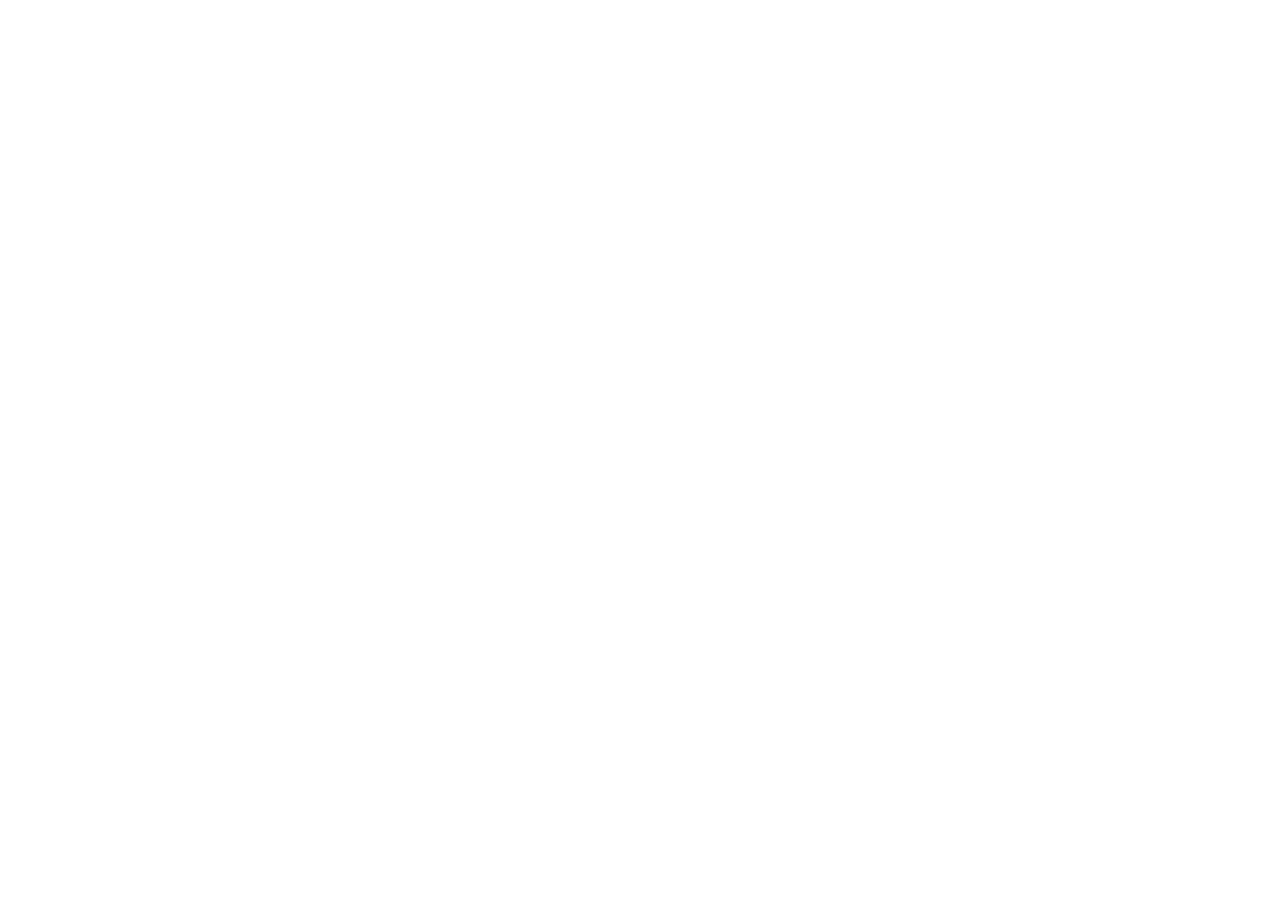
==== index.html @ d2086641 "Add files" ====
<!DOCTYPE html>
<html lang="en">
<head>
    <meta charset="UTF-8">
    <meta name="viewport" content="width=device-width, initial-scale=1.0">
    <link rel="stylesheet" href="css/reset.css">
    <link rel="stylesheet" href="css/index.css">
    <link rel="stylesheet" href="css/model_css.css">
    <link rel="stylesheet" href="css/slick.css">
    <link rel="stylesheet" href="css/animate.css">
    <link rel="stylesheet" href="https://cdn.jsdelivr.net/npm/bootstrap@4.5.3/dist/css/bootstrap.min.css" integrity="sha384-TX8t27EcRE3e/ihU7zmQxVncDAy5uIKz4rEkgIXeMed4M0jlfIDPvg6uqKI2xXr2" crossorigin="anonymous">
    <title>形象網站</title>
</head>
<body>
    
</body>
</html>
---- css/index.css ----
@charset "utf-8";

.model {
    position: relative
}

:active,
button:focus {
    outline: 0
}

body,
html {
    margin: 0;
    padding: 0;
    font-size: 16px;
    line-height: 1.5em;
    font-family: 微軟正黑體, Microsoft JhengHei, MingLiU, arial, verdana, helvetica, tahoma, Sans-serif
}

body {
    -webkit-font-smoothing: antialiased;
    -webkit-text-size-adjust: 100%;
    color: #777;
    background: #fff;
    padding: env(safe-area-inset-top) env(safe-area-inset-right) env(safe-area-inset-bottom) env(safe-area-inset-left)
}

input,
select,
textarea {
    font-size: 14px;
    line-height: 1.5em;
    font-family: 微軟正黑體, Microsoft JhengHei, MingLiU, arial, verdana, helvetica, tahoma, Sans-serif
}

.noPaddingBottom {
    padding-bottom: 0 !important
}

.slice {
    padding: 33px 0
}

@media(min-width:768px) {
    .slice {
        padding: 66px 0
    }
}

.color4 a,
.color4 blockquote,
.color4 h1,
.color4 h2,
.color4 h2.subTitle,
.color4 h3,
.color4 h4 {
    color: #fff
}

.color4 h2.subTitle:after {
    background: #fff
}

.btn {
    background: #43b6b1;
    color: #fff;
    border: 2px solid #fff
}

.btn:hover {
    color: #43b6b1;
    border-color: #eee;
    text-shadow: none;
    background: #fff
}

.btn-primary {
    background: #006dcc
}

.btn-primary.active,
.btn-primary.disabled,
.btn-primary:active,
.btn-primary:focus,
.btn-primary:hover,
.btn-primary[disabled] {
    background: #555
}

.btn-info {
    background: #49afcd
}

.btn-success {
    background: #5bb75b
}

.btn-warning {
    background: #faa732
}

.btn-danger {
    background: #da4f49
}

.btn-link,
.btn-link:active,
.btn-link:hover,
.btn-link[disabled] {
    background: 0 0;
    border: none;
    -moz-box-shadow: none;
    -webkit-box-shadow: none;
    box-shadow: none;
    color: #49afcd
}

.btnWrapper {
    border: 1px solid #ccc
}

.btn.active,
.btn:active {
    -webkit-box-shadow: none;
    box-shadow: none
}

.btn {
    font-size: 18px;
    -webkit-transition: all .2s ease-out;
    -moz-transition: all .2s ease-out;
    -o-transition: all .2s ease-out;
    -ms-transition: all .2s ease-out;
    transition: all .2s ease-out
}

.btn-lg {
    padding: 18px 23px;
    font-size: 22px
}

.btn-sm {
    padding: 10px 13px;
    border-radius: 4px
}

.btn-xs {
    padding: 4px 7px;
    font-size: 10px;
    border-radius: 4px
}

.btn-link {
    text-transform: none;
    text-shadow: none;
    padding: 0
}

.btn i {
    margin-right: .5em
}

.bulle.color4,
.color4,
.ctaBox.color4,
.slice.color4 {
    background-color: #43b6b1;
    color: #fff
}

footer {
    padding: 44px 0
}

#footerLogo {
    margin-bottom: 22px
}

.footerRights {
    padding: 22px
}

.footerRights {
    background-color: #fff;
    color: #999
}

.copyright_desc,
.copyright_desc a,
.copyright_desc a:hover {
    color: #999
}

h3,
legend {
    font-size: 18px;
    line-height: 22px;
    margin-bottom: 14px;
    font-weight: 600;
    letter-spacing: -.06em
}

@media(min-width:768px) {
    .footerWidget {
        float: right
    }
}

.ctaBox {
    padding: 33px 11px
}

.ctaBoxFullwidth {
    padding: 0
}

.ctaBox a {
    margin-top: 22px
}

.ctaBox h1 {
    font-size: 22px;
    line-height: 33px;
    margin-bottom: 0;
    font-weight: 300;
    font-family: 'Open Sans', sans-serif;
    padding: 0;
    border: none;
    text-align: left;
    letter-spacing: normal;
    text-transform: none
}

@media(min-width:992px) {
    .ctaBox a {
        float: right;
        margin-top: 0
    }
}

.ctaBox {
    border: 2px solid rgba(0, 0, 0, .05)
}

.ctaBoxFullwidth {
    border: none
}

.ctaBox blockquote {
    color: #fff
}

.ctaBox.color1 {
    background-color: #f7f7f7;
    color: #444
}

.mb15 {
    margin-bottom: 1.5em
}

@media(max-width:799px) {
    ul.nav li {
        text-align: center
    }

    .navbar .nav {
        width: 100%
    }
}

@media (min-width:767px) {
    .navbar-nav {
        float: right
    }

    .navbar-nav>li {
        float: none
    }

    .navbar-collapse.in {
        overflow-y: auto
    }
}

@media (min-width:768px) {
    .navbar-toggle {
        display: block
    }

    .navbar-header {
        float: none
    }

    .navbar-collapse.collapse {
        display: none !important
    }

    .navbar-collapse.in {
        display: block !important
    }
}

@media (min-width:800px) {
    .navbar-toggle {
        display: none
    }

    .navbar-header {
        float: left
    }

    .navbar-nav>li {
        float: left
    }

    .navbar-collapse.collapse {
        display: block !important;
        height: auto !important;
        padding-bottom: 0;
        overflow: visible !important
    }
}

@font-face {
    font-family: iicon;
    src: url(../../css/iicon/fonts/iicon.eot?cpgspe);
    src: url(../../css/iicon/fonts/iicon.eot?cpgspe#iefix) format('embedded-opentype'), url(../../css/iicon/fonts/iicon.ttf?cpgspe) format('truetype'), url(../../css/iicon/fonts/iicon.woff?cpgspe) format('woff'), url(../../css/iicon/fonts/iicon.svg?cpgspe#iicon) format('svg');
    font-weight: 400;
    font-style: normal
}

[class*=" ii-"],
[class^=ii-] {
    font-family: iicon !important;
    speak: none;
    font-style: normal;
    font-weight: 400;
    font-variant: normal;
    text-transform: none;
    line-height: 1;
    -webkit-font-smoothing: antialiased;
    -moz-osx-font-smoothing: grayscale
}
---- css/model_css.css ----
@charset "utf-8";
.clear{clear:both;}
input,textarea{outline:none}

/* load db RWDfakeloader */

/*END*/
/* load db RWDmenu_plus03 */

/*END*/
/*   load file model/lib/RWDmenu_plus03/model.css */
.bodyfix .RWDbanner_plus01 .slick-track{margin-left:0}.RWDmenu_plus03 .logo{width:130px;float:left}@media (max-width:480px){.RWDmenu_plus03 .logo{width:100px}}.RWDmenu_plus03 .edit{float:right}.RWDmenu_plus03 .phone-menubelow{display:flex;flex-wrap:wrap;justify-content:space-between;align-items:center;margin:30px 0 0}.RWDmenu_plus03 .phone-group{text-align:left;transition:all .5s;-o-transition:all .5s;-webkit-transition:all .5s;-moz-transition:all .5s;transform:translateX(0);-o-transform:translateX(0);-webkit-transform:translateX(0);-o-transform:translateX(0);-moz-transform:translateX(0)}.RWDmenu_plus03 .phone-group a{display:inline-block;border:none;margin-right:5px;color:#333;padding:8px}.RWDmenu_plus03 .phone-group a:hover{text-decoration:none}.RWDmenu_plus03 .phone-group i{font-size:20px;transition:all .3s;-o-transition:all .3s;-webkit-transition:all .3s;-moz-transition:all .3s;vertical-align:middle}.RWDmenu_plus03 .phone-group img{vertical-align:middle}.RWDmenu_plus03 .phone-group span{font-size:13px;vertical-align:middle}.RWDmenu_plus03 .phone-group *~span{margin-left:3px}.RWDmenu_plus03 .phone-lang{position:relative;display:block;float:right;text-align:center}.RWDmenu_plus03 .phone-lang::before{content:"";display:inline-block;vertical-align:middle;height:100%}.RWDmenu_plus03 .phone-lang-label{position:relative;display:inline-block;vertical-align:top;text-align:center;font-size:11px;color:#000;border:0;padding:10px;cursor:pointer}.RWDmenu_plus03 .phone-lang-label:hover{text-decoration:none}.RWDmenu_plus03 .phone-lang-label i.fa{display:block;line-height:initial;font-size:20px}.RWDmenu_plus03 .phone-lang-label span{display:block;font-size:11px}.RWDmenu_plus03 .phone-lang-label .lang-select-symbol+i.flag-icon{display:inline-block}.RWDmenu_plus03 .phone-lang-label .lang-select-symbol~span{display:inline-block}.phone-lang .cd-secondary-nav{text-align:left}.phone-lang li.go-back a{margin-top:0}.RWDmenu_plus03 .copyright{width:100%;z-index:999;font-size:12px;color:#777;margin:50px 0}@media (max-width:480px){.RWDmenu_plus03 .copyright{margin:50px 0 20px}}.RWDmenu_plus03 .copyright a{color:#000}.RWDmenu_plus03 .menu-icon{width:60px;height:60px;cursor:pointer;position:relative;transition:all .2s ease-out;z-index:99999;float:right;line-height:105px;text-align:center;font-size:12px;margin-right:37px;margin-top:23px}.RWDmenu_plus03 .menu-icon:after,.menu-icon:before{background-color:#333;content:"";height:1px;left:50%;top:50%;-webkit-transform:translate3d(-50%,-50%,0) rotate(45deg);transform:translate3d(-50%,-50%,0) rotate(45deg);transition:all .4s cubic-bezier(.25,.6,.36,1);position:absolute;top:50%;width:25px}.RWDmenu_plus03 .menu-icon>.line{background:#333;height:1px;position:absolute;transition:all .1s cubic-bezier(.46,.03,.52,.96);width:0%}.RWDmenu_plus03 .menu-icon>.line.top{left:0;top:0;transition-delay:.3s}.RWDmenu_plus03 .menu-icon>.line.bottom{bottom:0;right:0;-webkit-transform:rotate(180deg);transform:rotate(180deg);transition-delay:.1s}.RWDmenu_plus03 .menu-icon>.line.left{left:0;top:0;-webkit-transform:translate3d(0,40px,0) rotate(-90deg);transform:translate3d(0,40px,0) rotate(-90deg);-webkit-transform-origin:0;transform-origin:0;transition-delay:0s}.RWDmenu_plus03 .menu-icon>.line.right{left:0;top:0;-webkit-transform:translate3d(40px,0,0) rotate(90deg);transform:translate3d(40px,0,0) rotate(90deg);-webkit-transform-origin:0;transform-origin:0;transition-delay:.2s}.RWDmenu_plus03 .menu-icon:before{-webkit-transform:translate3d(-50%,-50%,0) rotate(-45deg);transform:translate3d(-50%,-50%,0) rotate(-45deg);transition-delay:65ms}.RWDmenu_plus03 .menu-icon:hover .line{width:100%}.RWDmenu_plus03 .menu-icon:hover .line.top{transition-delay:0s}.RWDmenu_plus03 .menu-icon:hover .line.right{transition-delay:.1s}.RWDmenu_plus03 .menu-icon:hover .line.bottom{transition-delay:.2s}.RWDmenu_plus03 .menu-icon:hover .line.left{transition-delay:.3s}.RWDmenu_plus03 .menu-icon:hover:after{-webkit-transform:translate3d(-50%,-50%,0) rotate(225deg);transform:translate3d(-50%,-50%,0) rotate(225deg)}.RWDmenu_plus03 .menu-icon:hover:before{-webkit-transform:translate3d(-50%,-50%,0) rotate(135deg);transform:translate3d(-50%,-50%,0) rotate(135deg)}.RWDmenu_plus03 .menu-icon:active{opacity:.8;transition:none}.RWDmenu_plus03 .features{float:right;margin-right:20px;margin-top:20px;padding-right:20px;border-right:1px solid #d4d4d4;font-size:13px}@media (max-width:480px){.RWDmenu_plus03 .features{margin-top:0;border:none;margin-right:5px;padding-right:5px}}.RWDmenu_plus03 .features div{margin-left:15px}@media (max-width:480px){.RWDmenu_plus03 .features div{margin-top:12px;margin-left:13px}}.RWDmenu_plus03 .features .cart-btn{cursor:pointer;float:right}.RWDmenu_plus03 .features .cart-btn img{width:20px}@media (max-width:480px){.RWDmenu_plus03 .features .cart-btn img{width:18px}}.RWDmenu_plus03 .language-block a{display:inline-block;cursor:pointer;color:#000}.RWDmenu_plus03 .language-block a:hover{text-decoration:none}.RWDmenu_plus03 .features i.ic_separation,.RWDmenu_plus03 i.ic_separation{font-size:inherit;cursor:default}.ic_separation:after{content:"　"}.RWDmenu_plus03 .features .language-block{float:right;font-size:13px;color:#5f5f5f}.RWDmenu_plus03 .features .language-block a{color:#5f5f5f}@media (max-width:767px){.RWDmenu_plus03 .features .language-block{display:none}}.RWDmenu_plus03 #ml-stack-nav-1 .language-block{position:relative;float:left;margin-left:42px;margin-top:60px;max-width:calc(100% - 160px);-webkit-transform:translateY(-50%);-ms-transform:translateY(-50%);transform:translateY(-50%);font-size:13px}.RWDmenu_plus03 #ml-stack-nav-1 .language-block a{padding:8px}.RWDmenu_plus03 #ml-stack-nav-1 .ic_separation:after{content:" "}.RWDmenu_plus03 .lang-select-btn{float:right;cursor:pointer;font-size:14px}.RWDmenu_plus03 .lang-select-btn>*+*{margin-left:3px}.lang-select-symbol{margin-left:0;font-style:normal}.no-symbol .lang-select-symbol{display:none}.lang-select-btn:not(.no-symbol) .lang-select-symbol+*{margin-left:0}.ic_lang-select:before{content:"\f57e";content:"\f0ac"}.RWDmenu_plus03 .lang-select-block h3{float:left;width:200px;margin-left:50px;font-size:16px;letter-spacing:2px;margin-top:58px;color:#333;cursor:default}.RWDmenu_plus03 .lang-select-block{position:fixed;width:360px;background-color:#fff;right:0;top:0;bottom:0;transform:translate3d(100%,0,0);-o-transform:translate3d(100%,0,0);-webkit-transform:translate3d(100%,0,0);-moz-transform:translate3d(100%,0,0);transition:all .7s ease;-o-transition:all .7s ease;-moz-transition:all .7s ease;-webkit-transition:all .7s ease;z-index:999;opacity:0}.RWDmenu_plus03 .lang-select-block.is-open{transform:translate3d(0,0,0);-o-transform:translate3d(0,0,0);-webkit-transform:translate3d(0,0,0);-moz-transform:translate3d(0,0,0);opacity:1}@media (max-width:480px){.RWDmenu_plus03 .lang-select-block{width:100%}}.RWDmenu_plus03 .lang-select-block .close{width:60px;height:60px;cursor:pointer;position:relative;transition:all .2s ease-out;float:right;opacity:1;font-size:12px;line-height:105px;font-weight:300;text-align:center;margin-right:37px;margin-top:23px;color:#777}.RWDmenu_plus03 .lang-select-block .close:after,.RWDmenu_plus03 .lang-select-block .close:before{background-color:#333;content:"";height:1px;left:50%;top:50%;-webkit-transform:translate3d(-50%,-50%,0) rotate(45deg);transform:translate3d(-50%,-50%,0) rotate(45deg);transition:all .4s cubic-bezier(.25,.6,.36,1);position:absolute;top:50%;width:25px}.RWDmenu_plus03 .lang-select-block .close:before{-webkit-transform:translate3d(-50%,-50%,0) rotate(-45deg);transform:translate3d(-50%,-50%,0) rotate(-45deg);transition-delay:65ms}.RWDmenu_plus03 i.fa.ic_lang-select{font-size:16px}.lang-select-block-content{position:absolute;margin-top:120px;top:0;right:50px;bottom:30px;left:50px;z-index:900;overflow-y:auto}.lang-select-block-content::-webkit-scrollbar{width:5px}.lang-select-block-content::-webkit-scrollbar-track{background-color:transparent}.lang-select-block-content::-webkit-scrollbar-thumb{background-color:#ccc}.lang-select-block-content::-webkit-scrollbar-thumb:hover{background-color:#aaa}.lang-select-options{list-style:none;padding:0}.lang-select-options>li{border-bottom:1px solid #e4e4e4}.lang-select-options a{display:block;padding:20px 0;color:#000;text-decoration:none;font-size:15px}.lang-select-options .flag-icon+span{display:inline-block;width:100%;max-width:85px;text-align:left}.flag-icon+span{display:inline-block;vertical-align:middle;margin-left:4px}.flag-icon{background-size:contain;background-position:50%;background-repeat:no-repeat;position:relative;display:inline-block;width:1.33333333em;height:1em;vertical-align:middle}.flag-icon:before{content:""}.flag-icon-cn{background-image:url(/public/img/flag/cn.svg)}.flag-icon-de{background-image:url(/public/img/flag/de.svg)}.flag-icon-es{background-image:url(/public/img/flag/es.svg)}.flag-icon-french{background-image:url(/public/img/flag/fr.svg)}.flag-icon-hk-cn{background-image:url(/public/img/flag/hk.svg)}.flag-icon-idn{background-image:url(/public/img/flag/id.svg)}.flag-icon-italian{background-image:url(/public/img/flag/it.svg)}.flag-icon-jp{background-image:url(/public/img/flag/jp.svg)}.flag-icon-kh{background-image:url(/public/img/flag/kh.svg)}.flag-icon-kr{background-image:url(/public/img/flag/kr.svg)}.flag-icon-my{background-image:url(/public/img/flag/mm.svg)}.flag-icon-my-cn,.flag-icon-my-en{background-image:url(/public/img/flag/my.svg)}.flag-icon-ru{background-image:url(/public/img/flag/ru.svg)}.flag-icon-sg-cn,.flag-icon-sg-en{background-image:url(/public/img/flag/sg.svg)}.flag-icon-thai{background-image:url(/public/img/flag/th.svg)}.flag-icon-tw{background-image:url(/public/img/flag/tw.svg)}.flag-icon-en{background-image:url(/public/img/flag/us.svg)}.flag-icon-vn{background-image:url(/public/img/flag/vn.svg)}.RWDmenu_plus03 input::-webkit-inner-spin-button,.RWDmenu_plus03 input::-webkit-outer-spin-button{-webkit-appearance:none!important;margin:0}.RWDmenu_plus03 input[type=number]{-moz-appearance:textfield}.RWDmenu_plus03 .share-group.main_share{float:right;line-height:24px}.RWDmenu_plus03 .share-group a{display:inline-block;padding:0 4px;margin:0 4px;border:none;color:#5f5f5f;text-decoration:none;vertical-align:top}.RWDmenu_plus03 .glyphicon{line-height:inherit}.RWDmenu_plus03 .share-group a:first-child{margin-left:0}.RWDmenu_plus03 .share-group a:last-child{margin-right:0}.RWDmenu_plus03 .share-group a>*{display:inline-block;vertical-align:top}.RWDmenu_plus03 .features .share-group i{font-size:16px;font-style:normal;-webkit-transition:all .3s;transition:all .3s}@font-face{font-family:iicon;src:url(/public/css/iicon/fonts/iicon.eot?7b2dsl);src:url(/public/css/iicon/fonts/iicon.eot?7b2dsl#iefix) format('embedded-opentype'),url(/public/css/iicon/fonts/iicon.ttf?7b2dsl) format('truetype'),url(/public/css/iicon/fonts/iicon.woff?7b2dsl) format('woff'),url(/public/css/iicon/fonts/iicon.svg?7b2dsl#iicon) format('svg');font-weight:400;font-style:normal}[class*=" ii-"],[class^=ii-]{font-family:iicon!important;font-weight:400;font-style:normal;-webkit-font-smoothing:antialiased;-moz-osx-font-smoothing:grayscale}.ii-fb1:before{content:"\e903"}.ii-line3:before{content:"\e90c"}.ii-google1:before{content:"\e905"}.ii-ig1:before{content:"\e908"}.ii-youtube1:before{content:"\e921"}.ii-line3:before{content:"\e90c"}.RWDmenu_plus03 .share-group *~span{margin-left:4px}.RWDmenu_plus03 .features .search-btn{float:right;cursor:pointer;position:relative}.RWDmenu_plus03 .go{position:absolute;right:0;top:0;margin-right:15px;margin-top:8px;cursor:pointer;font-size:13px}.RWDmenu_plus03 .go img{width:10px;margin-left:5px}.RWDmenu_plus03 .features .member-btn{float:right;cursor:pointer}.RWDmenu_plus03 .features .member-btn span{vertical-align:1px;line-height:1}.RWDmenu_plus03 #search-box{position:fixed;width:auto;right:0;top:0;margin-right:90px;opacity:0;visibility:hidden;z-index:999;pointer-events:none;transition:all .7s ease;-o-transition:all .7s ease;-webkit-transition:all .7s ease}@media (max-width:480px){.RWDmenu_plus03 #search-box{width:100%;margin-right:0}}.RWDmenu_plus03 #search-box.is-open{opacity:1;visibility:visible;pointer-events:initial}.RWDmenu_plus03 #search-box input{width:250px;height:45px;padding:0 15px;box-shadow:0 1px 4px #2323231f;border-radius:0;-o-border-radius:0;-webkit-border-radius:0;-moz-border-radius:0;border:none}@media (max-width:480px){.RWDmenu_plus03 #search-box input{width:100%}}.RWDmenu_plus03 #search-box input:focus{outline:0}.RWDmenu_plus03 .features i{font-size:14px;cursor:pointer}@media (max-width:480px){.RWDmenu_plus03 .features i{font-size:13px}}.RWDmenu_plus03 #search-box.full{position:fixed;top:0!important;right:0;bottom:0;left:0;margin:0;padding:0 50px;display:flex;justify-content:center;align-items:center;z-index:99999}.RWDmenu_plus03 #search-box.full .search-in{max-width:1170px;width:100%;position:relative}.RWDmenu_plus03 #search-box.full input{border-bottom:1px solid #fff;height:auto;color:#fff;background:0 0;width:100%;font-size:40px;padding:0 220px 30px 40px;letter-spacing:3px;box-shadow:inset 0 0 0 #e2e3df}.RWDmenu_plus03 #search-box.full input::-webkit-input-placeholder{color:#fff}.RWDmenu_plus03 #search-box.full input::-moz-placeholder{color:#fff}.RWDmenu_plus03 #search-box.full input:-ms-input-placeholder{color:#fff}.RWDmenu_plus03 #search-box.full input:-moz-placeholder{color:#fff}.RWDmenu_plus03 #search-box.full .ibtn,.RWDmenu_plus03 #search-box.full input{line-height:1.5em}.RWDmenu_plus03 #search-box.full .btn-box{position:absolute;top:0;right:20px}.RWDmenu_plus03 #search-box.full .ibtn{font-size:45px;position:static;padding:0 20px;color:#fff;background:0 0;border:none}.RWDmenu_plus03 #search-box.full .ibtn:focus{outline:0}.RWDmenu_plus03 #search-box.full .ii-search1:before{content:"\e918";font-family:iicon!important}.RWDmenu_plus03 #search-box.full .ii-close1:before{content:"\e902";font-family:iicon!important}.RWDmenu_plus03 #search-box.full .search-close-full{position:absolute;top:0;bottom:0;left:0;padding:0;border:none;background:0 0;width:100%}@media (max-width:992px){.RWDmenu_plus03 #search-box.full .btn-box{top:5px}.RWDmenu_plus03 #search-box.full .ibtn{font-size:30px;padding:0 15px}.RWDmenu_plus03 #search-box.full input{font-size:35px;padding:0 144px 30px 40px}}@media (max-width:767px){.RWDmenu_plus03 #search-box.full{padding:0 30px}.RWDmenu_plus03 #search-box.full .btn-box{top:2px;right:0}.RWDmenu_plus03 #search-box.full .ibtn{font-size:20px;padding:0 10px}.RWDmenu_plus03 #search-box.full input{font-size:23px;letter-spacing:0;padding:0 94px 20px 10px}.RWDmenu_plus03 #search-box.full input{font-size:21px}.lang_cn .RWDmenu_plus03 #search-box.full input,.lang_sg-cn .RWDmenu_plus03 #search-box.full input,.lang_tw .RWDmenu_plus03 #search-box.full input{font-size:23px}}@media (max-width:320px){.RWDmenu_plus03 #search-box.full input{font-size:15px}}.RWDmenu_plus03 .overlay{position:fixed;width:100vw;height:100vh;background-color:#000;opacity:0;visibility:hidden;z-index:99;transition:all .5s ease;-o-transition:all .5s ease;-webkit-transition:all .5s ease;-moz-transition:all .5s ease}.RWDmenu_plus03 .overlay.is-open{opacity:.5;visibility:visible}.RWDmenu_plus03 .cart-block h3,.RWDmenu_plus03 .querycar-block h3{float:left;width:200px;margin-left:50px;font-size:16px;letter-spacing:2px;margin-top:58px;color:#333}.RWDmenu_plus03 .cart-block,.RWDmenu_plus03 .querycar-block{position:fixed;width:360px;background-color:#fff;right:0;top:0;bottom:0;transform:translate3d(100%,0,0);-o-transform:translate3d(100%,0,0);-webkit-transform:translate3d(100%,0,0);-moz-transform:translate3d(100%,0,0);transition:all .7s ease;-o-transition:all .7s ease;-moz-transition:all .7s ease;-webkit-transition:all .7s ease;z-index:999;opacity:0}@media (max-width:480px){.RWDmenu_plus03 .cart-block,.RWDmenu_plus03 .querycar-block{width:100%}}.RWDmenu_plus03 .cart-block.is-open,.RWDmenu_plus03 .querycar-block.is-open{transform:translate3d(0,0,0);-o-transform:translate3d(0,0,0);-webkit-transform:translate3d(0,0,0);-moz-transform:translate3d(0,0,0);opacity:1}.RWDmenu_plus03 .cart-block .close,.RWDmenu_plus03 .querycar-block .close{width:60px;height:60px;cursor:pointer;position:relative;transition:all .2s ease-out;float:right;opacity:1;font-size:12px;line-height:105px;font-weight:300;text-align:center;margin-right:37px;margin-top:23px;color:#777}.RWDmenu_plus03 .cart-block .close:after,.RWDmenu_plus03 .cart-block .close:before,.RWDmenu_plus03 .querycar-block .close:after,.RWDmenu_plus03 .querycar-block .close:before{background-color:#333;content:"";height:1px;left:50%;top:50%;-webkit-transform:translate3d(-50%,-50%,0) rotate(45deg);transform:translate3d(-50%,-50%,0) rotate(45deg);transition:all .4s cubic-bezier(.25,.6,.36,1);position:absolute;top:50%;width:25px}.RWDmenu_plus03 .cart-block .close:before,.RWDmenu_plus03 .querycar-block .close:before{-webkit-transform:translate3d(-50%,-50%,0) rotate(-45deg);transform:translate3d(-50%,-50%,0) rotate(-45deg);transition-delay:65ms}.RWDmenu_plus03 .cart-block .title img,.RWDmenu_plus03 .querycar-block .title img{margin-top:-5px;margin-right:5px}.RWDmenu_plus03 .cart-block ul,.RWDmenu_plus03 .querycar-block ul{list-style:none;padding-left:0;padding:0 50px;overflow-x:hidden;overflow-y:auto;height:100%;padding-bottom:140px;padding-top:40px}.RWDmenu_plus03 .cart-block ul li.list,.RWDmenu_plus03 .querycar-block ul li.list{margin-bottom:15px;padding-bottom:15px;border-bottom:1px solid #e4e4e4}.RWDmenu_plus03 .cart-block .pic,.RWDmenu_plus03 .querycar-block .pic{width:80px;height:80px;background-color:#ccc;float:left}.RWDmenu_plus03 .cart-block .text-box,.RWDmenu_plus03 .querycar-block .text-box{float:right;width:calc(100% - 95px)}.RWDmenu_plus03 .cart-block .text-box a,.RWDmenu_plus03 .querycar-block .text-box a{color:#333;transition:all .5s ease;-o-transition:all .5s ease;-webkit-transition:all .5s ease;-moz-transition:all .5s ease}.RWDmenu_plus03 .cart-block .name,.RWDmenu_plus03 .querycar-block .name{font-size:12px}.RWDmenu_plus03 .cart-block .spe-box,.RWDmenu_plus03 .querycar-block .spe-box{font-size:12px;margin-top:5px}.RWDmenu_plus03 .cart-block .qty-box,.RWDmenu_plus03 .querycar-block .qty-box{width:85px;margin-top:10px;float:left}.RWDmenu_plus03 .choice_num_typea select{width:80px;height:26px;padding:0 0 0 12px;border:1px solid #ccc}.RWDmenu_plus03 .cart-block .qty-box .qtyminus,.RWDmenu_plus03 .cart-block .qty-box .qtyplus,.RWDmenu_plus03 .querycar-block .qty-box .qtyminus,.RWDmenu_plus03 .querycar-block .qty-box .qtyplus{width:23px;height:26px;border-radius:1px;float:left;border:none;background-color:#797979;color:#fff;padding:0}.RWDmenu_plus03 .cart-block .qty-box .qtyminus:focus,.RWDmenu_plus03 .cart-block .qty-box .qtyplus:focus,.RWDmenu_plus03 .querycar-block .qty-box .qtyminus:focus,.RWDmenu_plus03 .querycar-block .qty-box .qtyplus:focus{outline:0}.RWDmenu_plus03 .cart-block .qty-box .qtyminus,.RWDmenu_plus03 .querycar-block .qty-box .qtyminus{border-right:none}.RWDmenu_plus03 .cart-block .qty-box .qtyplus,.RWDmenu_plus03 .querycar-block .qty-box .qtyplus{border-left:none}.RWDmenu_plus03 .cart-block .choice_num_typeb .qty,.RWDmenu_plus03 .querycar-block .choice_num_typeb .qty{width:calc(100% - 50px);margin:0;float:left;text-align:center;border:none;line-height:26px;padding:0}.RWDmenu_plus03 .choice_num_typec .qty{width:80px;height:26px;padding:0 12px;text-align:center;border:1px solid #ccc;border-radius:0}.RWDmenu_plus03 .cart-block .control .price,.RWDmenu_plus03 .querycar-block .control .price{float:left;margin-top:10px;margin-left:15px;font-size:14px;font-weight:600;letter-spacing:0}.RWDmenu_plus03 .cart-block .control .price .unit{margin-left:3px}.RWDmenu_plus03 .cart-block .control .delete,.RWDmenu_plus03 .querycar-block .control .delete{float:right;margin-top:6px;cursor:pointer}.RWDmenu_plus03 .cart-block .control .delete img,.RWDmenu_plus03 .querycar-block .control .delete img{width:25px}.RWDmenu_plus03 .cart-block .bottom-box,.RWDmenu_plus03 .querycar-block .bottom-box{position:absolute;bottom:0;width:100%;background-color:#fff}.RWDmenu_plus03 .cart-block .bottom-box .total,.RWDmenu_plus03 .querycar-block .bottom-box .total{float:left;width:calc(100% - 180px);padding:13px;text-align:center;border-top:1px solid #cecece;font-size:12px}.RWDmenu_plus03 .cart-block .bottom-box .pay-btn,.RWDmenu_plus03 .querycar-block .bottom-box .pay-btn{float:right;padding:15px;width:180px;background:#313131;color:#fff;text-align:center;font-size:15px;letter-spacing:2px}.RWDmenu_plus03 .cart-block .bottom-box .pay-btn,.RWDmenu_plus03 .querycar-block .bottom-box .pay-btn{float:none;width:100%;display:block}@media (max-width:374px){.RWDmenu_plus03 .cart-block h3,.RWDmenu_plus03 .querycar-block h3{margin-left:30px;width:calc(100% - 130px)}}@media (max-width:320px){.RWDmenu_plus03 .cart-block .bottom-box .total,.RWDmenu_plus03 .querycar-block .bottom-box .total{width:50%}}.RWDmenu_plus03 .member-block{position:fixed;width:360px;height:100vh;background-color:#fff;right:0;top:0;text-align:center;overflow-y:auto;transform:translate3d(100%,0,0);-o-transform:translate3d(100%,0,0);-webkit-transform:translate3d(100%,0,0);-moz-transform:translate3d(100%,0,0);transition:all .7s ease;-o-transition:all .7s ease;-moz-transition:all .7s ease;-webkit-transition:all .7s ease;z-index:999;opacity:0}.RWDmenu_plus03 .member-block.is-open{transform:translate3d(0,0,0);-o-transform:translate3d(0,0,0);-webkit-transform:translate3d(0,0,0);-moz-transform:translate3d(0,0,0);opacity:1}@media (max-width:480px){.RWDmenu_plus03 .member-block{width:100%}}.RWDmenu_plus03 .member-block h3{margin-left:0;font-size:16px;letter-spacing:2px;color:#333;text-align:right;margin-top:20px;margin-bottom:0;border-bottom:1px solid #000;padding:20px 0;font-weight:600}.RWDmenu_plus03 .member-block #login_form_menu{padding:0 50px;font-size:14px}.RWDmenu_plus03 .member-block .form-area{margin-top:30px}.RWDmenu_plus03 .member-block .form-area .group{text-align:left;margin-bottom:15px;border-bottom:1px solid #e4e4e4;padding-bottom:10px;position:relative}.RWDmenu_plus03 .member-block .form-area .group:last-child{border-bottom:0}.RWDmenu_plus03 .member-block .form-area .group:after{display:block;content:'';clear:both}.RWDmenu_plus03 .member-block .form-area .group label{float:left;display:block;margin-top:10px;letter-spacing:4px;font-weight:600}.RWDmenu_plus03 .member-block .form-area .group input{float:right;display:block;border:none;height:40px;width:78%;padding:0 0 0 .5em;letter-spacing:1px;background-color:#fff!important}.RWDmenu_plus03 .member-block .form-area .group input:focus{outline:0}@media (max-width:480px){.RWDmenu_plus03 .member-block .form-area .group input{width:74%}}.RWDmenu_plus03 .member-block .form-area .group img{position:absolute;right:0}.RWDmenu_plus03 .member-block a.login,.RWDmenu_plus03 .member-block a.signin{display:block;padding:10px;border:1px solid #e4e4e4;margin:0 auto;margin-bottom:8px;cursor:pointer;text-decoration:none;color:#333;letter-spacing:1px;transition:all .5s ease;-o-transition:all .5s ease;-webkit-transition:all .5s ease;-moz-transition:all .5s ease}.RWDmenu_plus03 .member-block a.signin:hover{background-color:#313131;color:#fff}.RWDmenu_plus03 .member-block a.login.is-on{background-color:#313131;color:#fff;border:none}.RWDmenu_plus03 .member-block .other{margin-top:40px;color:#e4e4e4}.RWDmenu_plus03 .member-block .other a{display:inline-block;color:#696969;letter-spacing:1px;cursor:pointer}.RWDmenu_plus03 .member-block .other a.fogot{margin-right:10px;transition:all .5s ease;-o-transition:all .5s ease;-webkit-transition:all .5s ease;-moz-transition:all .5s ease}.RWDmenu_plus03 .member-block .other a.resend{margin-left:10px;transition:all .5s ease;-o-transition:all .5s ease;-webkit-transition:all .5s ease;-moz-transition:all .5s ease}.RWDmenu_plus03 .member-block .other a.fogot:hover,.RWDmenu_plus03 .member-block .other a.resend:hover{color:#000}.RWDmenu_plus03 .member-block .other+.login-with{margin-top:30px}.RWDmenu_plus03 .member-block .login-with{position:relative;padding:10px 6px;letter-spacing:1px;display:block;background:0 0;border:0;outline:0;font-family:inherit;cursor:pointer;border-radius:3px}.btnfb{color:#395590}.btngoogle{color:#d72324}.btnline{color:#00b900}.RWDmenu_plus03 .member-block .login-with span:first-child{margin-right:5px}.go_shopping_view{display:block;margin:30px 0 0}.go_shopping_view_a{display:block;padding:.5em 0;font-size:14px;color:#696969}.no-touch .go_shopping_view_a:hover{color:#000}.RWDmenu_plus03 .member-block a.lognout{display:block;padding:10px;border:1px solid #696969;margin:0 auto;cursor:pointer;margin-top:40px;color:#696969;transition:all .3s ease;-o-transition:all .3s ease;-webkit-transition:all .3s ease;-moz-transition:all .3s ease}.RWDmenu_plus03 .member-block a.lognout:hover{background-color:#696969;color:#fff;text-decoration:none}.RWDmenu_plus03 .member-block .member-close-btn{width:60px;height:60px;cursor:pointer;position:relative;transition:all .2s ease-out;float:right;opacity:1;font-size:12px;line-height:105px;font-weight:300;text-align:center;margin-right:37px;margin-top:23px;color:#777}.RWDmenu_plus03 .member-block .member-close-btn:after,.RWDmenu_plus03 .member-block .member-close-btn:before{background-color:#333;content:"";height:1px;left:50%;top:50%;-webkit-transform:translate3d(-50%,-50%,0) rotate(45deg);transform:translate3d(-50%,-50%,0) rotate(45deg);transition:all .4s cubic-bezier(.25,.6,.36,1);position:absolute;top:50%;width:25px}.RWDmenu_plus03 .member-block .member-close-btn:before{-webkit-transform:translate3d(-50%,-50%,0) rotate(-45deg);transform:translate3d(-50%,-50%,0) rotate(-45deg);transition-delay:65ms}.RWDmenu_plus03 .member-block .login-is-on{padding:0 50px}.RWDmenu_plus03 .member-block .login-is-on h3{width:100%;padding-bottom:20px;border-bottom:1px solid #000;text-align:right;margin-top:40px}.RWDmenu_plus03 .member-block .login-is-on .item{list-style:none;padding-left:0}.RWDmenu_plus03 .member-block .login-is-on .item a{padding:20px 0;color:#333;display:block;border-bottom:1px solid #e4e4e4;text-align:left;cursor:pointer;font-size:15px}.RWDmenu_plus03 .member-block .login-is-on .item a:hover{text-decoration:none;color:#000}.RWDmenu_plus03 .lang-block{width:130px;float:left;margin-left:50px;margin-top:50px;position:relative}.RWDmenu_plus03 .lang-block select,.RWDmenu_plus03 .lang-block select:not([size]):not([multiple]){width:100%;border:none;padding-bottom:5px;border-bottom:1px solid #000;background-color:transparent;border-radius:0;box-shadow:none;-webkit-appearance:none;-moz-appearance:none;appearance:none;background:#fff}.RWDmenu_plus03 .lang-block:after{content:'';width:0;height:0;border-style:solid;border-width:6px 5px 0 5px;border-color:#000 transparent transparent transparent;display:block;position:absolute;top:50%;right:10px;margin-top:-6px}.ml-stack-nav-toggle{position:relative;display:block;overflow:hidden;padding:0;width:32px;height:22px;border:0;background:0 0;color:#525261;float:right;margin-top:22px;line-height:24px;cursor:pointer;-webkit-appearance:none;-moz-appearance:none;appearance:none}@media (max-width:736px){.ml-stack-nav-toggle{width:30px}}@media (max-width:480px){.ml-stack-nav-toggle{margin-top:14px}}.ml-stack-nav-toggle i{font-style:normal;display:inline-block;margin-right:5px;font-size:13px}.ml-stack-nav-toggle__line{position:absolute;top:0;right:0;display:block;width:30px;height:1px;background:#151515;opacity:1;-webkit-transition:.3s ease-in-out;transition:.3s ease-in-out;-webkit-transform:rotate(0);-ms-transform:rotate(0);transform:rotate(0)}.ml-stack-nav-toggle__line:nth-child(2){top:9px}.ml-stack-nav-toggle__line:nth-child(3){top:18px}.ml-stack-nav-toggle.is-active .ml-stack-nav-toggle__line:nth-child(1){top:9px;left:50%;width:0}.ml-stack-nav-toggle.is-active .ml-stack-nav-toggle__line:nth-child(2){-webkit-transform:rotate(45deg);-ms-transform:rotate(45deg);transform:rotate(45deg)}.ml-stack-nav-toggle.is-active .ml-stack-nav-toggle__line:nth-child(3){top:9px;-webkit-transform:rotate(-45deg);-ms-transform:rotate(-45deg);transform:rotate(-45deg)}.ml-stack-nav__menu{position:absolute;top:0;right:0;bottom:0;left:0;z-index:900;visibility:hidden;margin:0;padding:0;background-color:#fff;list-style-position:inside;-webkit-transition:visibility .5s,-webkit-transform .5s;transition:visibility .5s,-webkit-transform .7s;transition:transform .5s,visibility .5s;transition:transform .5s,visibility .5s,-webkit-transform .5s;-webkit-transform:translate3d(100%,0,0);transform:translate3d(100%,0,0)}.ml-stack-nav>.ml-stack-nav__menu{left:30px}.ml-stack-nav--slide-left .ml-stack-nav__menu{right:20px;left:0;-webkit-transform:translate3d(-100%,0,0);transform:translate3d(-100%,0,0)}.ml-stack-nav--slide-left>.ml-stack-nav__menu{right:0}.no-js .ml-stack-nav:target{position:static;visibility:visible;-webkit-transform:translate3d(0,0,0);transform:translate3d(0,0,0)}.no-js .ml-stack-nav:target .ml-stack-nav__menu{position:static;visibility:visible;-webkit-transform:translate3d(0,0,0);transform:translate3d(0,0,0)}.no-js .ml-stack-nav .ml-stack-nav__back,.no-js .ml-stack-nav .ml-stack-nav__next{display:none}.ml-stack-nav__back:hover,.ml-stack-nav__next:focus{outline:0}.ml-stack-nav__back:focus,.ml-stack-nav__back:hover{outline:0}.RWDmenu_plus03 .is-open>.ml-stack-nav__menu,.RWDmenu_plus03 .is-open>.ml-stack-nav__menu_box>.ml-stack-nav__menu{visibility:visible;-webkit-transform:translate3d(0,0,0);transform:translate3d(0,0,0)}.RWDmenu_plus03 .mCSB_container.reheight{height:inherit!important}.RWDmenu_plus03 .mCSB_inside>.mCSB_container{margin-right:0}.RWDmenu_plus03 .mCS-dark-3.mCSB_scrollTools .mCSB_dragger .mCSB_dragger_bar{background-color:#c8c8c8}.RWDmenu_plus03 .header{position:fixed;top:0;right:0;left:0;background-color:transparent;padding:5px 50px;z-index:99;transition:all .7s ease;-o-transition:all .7s ease;-webkit-transition:all .7s ease}@media (max-width:1199px){.RWDmenu_plus03 .header{background-color:#fff}}@media (max-width:800px){.RWDmenu_plus03 .header{padding:10px 25px}}.RWDmenu_plus03 .header.is-scroll{background-color:#fff;box-shadow:-1px 2px 2px #0000000f}.ml-stack-nav__item-inner{position:relative}.ml-stack-nav{position:fixed;top:0;right:0;bottom:0;left:auto;width:360px;font-size:16px;opacity:0;background-color:#fff;transform:translate3d(100%,0,0);-o-transform:translate3d(100%,0,0);-webkit-transform:translate3d(100%,0,0);-moz-transform:translate3d(100%,0,0);transition:all .7s ease;-o-transition:all .7s ease;-moz-transition:all .7s ease;-webkit-transition:all .7s ease}@media (max-width:480px){.ml-stack-nav{width:100%}}.ml-stack-nav.is-open{transform:translate3d(0,0,0);-o-transform:translate3d(0,0,0);-webkit-transform:translate3d(0,0,0);-moz-transform:translate3d(0,0,0);opacity:1}.ml-stack-nav__menu{list-style:none}.ml-stack-nav__link{display:block;padding:20px 0;border-bottom:1px solid #e4e4e4;color:#000;text-decoration:none;font-size:15px}.ml-stack-nav__link:hover{text-decoration:none}.lang-select>.ml-stack-nav__item-inner>.ml-stack-nav__link,.social-select>.ml-stack-nav__item-inner>.ml-stack-nav__link{pointer-events:none}.level1-hide>.ml-stack-nav__item-inner{display:none}.social-select #second-block .ml-stack-nav__link *+span{margin-left:15px}.social-select #second-block .ml-stack-nav__link [class^=ii-]{display:inline-block;width:2em;text-align:center}.ml-stack-nav__back{position:relative;padding:20px 0;width:100%;border:0;border-bottom:1px solid #000;background-color:transparent;text-align:left;cursor:pointer;font-size:16px;text-align:right;font-weight:600;color:#000}.ml-stack-nav__next{position:absolute;top:0;right:0;bottom:0;border:0;background-color:transparent;cursor:pointer;padding-right:0;width:100%;text-align:right}.ml-stack-nav__back img,.ml-stack-nav__next img{width:11px;margin-top:-5px}.ml-stack-nav__back .fa-angle-left{position:absolute;top:50%;margin-top:-7px;left:0}.ml-stack-nav__back img{float:left;margin-top:5px}.is-open>.ml-stack-nav__menu{width:380px;width:100%}.ml-stack-nav .ml-stack-nav__menu_box{position:absolute;top:0;right:50px;bottom:30px;left:50px;z-index:900}.ml-stack-nav .ml-stack-nav__menu_box #first-block{transform:translate3d(0,0,0);-o-transform:translate3d(0,0,0);-webkit-transform:translate3d(0,0,0);-moz-transform:translate3d(0,0,0)}.ml-stack-nav__menu_box{margin-top:120px}@media (max-width:480px){.ml-stack-nav__menu_box{margin-top:110px}}.is-open>.ml-stack-nav__menu#second-block{left:0}.is-open>.ml-stack-nav__menu#third-block{left:0}.is-open>.ml-stack-nav__menu#fourth-block{left:0}.RWDmenu_plus03 nav#ml-stack-nav-1 li{letter-spacing:1px}.RWDmenu_plus03 .group-box{float:right}
/*END*/
/* load db RWDbanner_plus01 */

/*END*/
/* load db RWDproduct002 */
.RWDproduct002{position:relative;padding:50px 0px;}
/*subject area*/
.RWDproduct002 .section-subject{text-align:center;margin:0px 0px 50px;}
.RWDproduct002 h1.main-title{font-size:48px;margin:0px;color:#222;font-weight: 300;}
.RWDproduct002 h2.sub-title{font-size:22px;;margin:18px 0 0;color:#222;font-weight: 300;}
.RWDproduct002 .section-line {background-color: #222;display: inline-block;height: 1px;width: 100px;margin-top:50px;}
/*subject area end*/
.RWDproduct002 .btn.btn-rj {
    background-color: #1abc9c;
    border-color: #1dd2af;
    color: #fff;
    text-transform: uppercase;
}
.RWDproduct002 .btn.btn-rj:hover, .btn.btn-rj:focus {
    background-color: #17a689;
    color: #fff;
}


            .filter-portfolio ul {
              padding: 0;
              margin: 0;
              margin-bottom: 30px;
              text-align: center;
            }
            .filter-portfolio ul > li {
              display: inline-block;
              margin: 0px 3px 10px 3px;
            }
            .filter-portfolio ul > li.active > a {
              font-weight: 700;
            }
            .popup-portfolio {
              margin: 0 auto;
            }
            .popup-portfolio .portfolio-item {
              padding: 0 7px;
            }
/*
            .popup-portfolio .portfolio-item {
              width: 100%;
              padding: 0 7px;
            }
            @media (min-width: 600px) {
              .popup-portfolio .portfolio-item {
                width: 320px;
              }
            }
            @media (min-width: 992px) {
              .popup-portfolio .portfolio-item {
                width: 273px;
              }
            }
            @media (min-width: 1024px) {
              .popup-portfolio .portfolio-item {
                width: 370px;
              }
            }
*/
            .portfolio-item {
              margin-bottom: 15px;
            }
            .portfolio-item > .inner-content {
              position: relative;
              display: block;
              overflow: hidden;
            }
            .portfolio-item > .inner-content:hover {
              cursor: pointer;
            }
            .portfolio-item > .inner-content:hover > .portfolio-content {
              display: block;
            }
            .portfolio-item > .inner-content > .portfolio-content {
              display: none;
              position: absolute;
              top: 0;
              right: 0;
              bottom: 0;
              left: 0;
              z-index: 10;
              background-color: #000;
              opacity: 0.7;
              filter: alpha(opacity=70);
              -ms-filter: "progid:DXImageTransform.Microsoft.Alpha(opacity=70)";
              -webkit-transition-duration: 0.5s;
              transition-duration: 0.5s;
              -webkit-transition-property: transform;
              transition-property: transform;
              -webkit-transform: translateZ(0);
              transform: translateZ(0);
            }
            .portfolio-item > .inner-content > .portfolio-content > .portfolio-detail {
              width: 100%;
              height: 100%;
            }
            .portfolio-item > .inner-content > .portfolio-content > .portfolio-detail a {
              text-align: center;
              display: table;
              width: 100%;
              height: 100%;
            }
            .portfolio-item > .inner-content > .portfolio-content > .portfolio-detail a > .portfolio-text {
              display: table-cell;
              vertical-align: middle;
              padding: 0 15px;
              color: #fff;
              letter-spacing: 0.2em;
            }
            .portfolio-item > .inner-content > .portfolio-content > .portfolio-detail a > .portfolio-text h4 {
              text-transform: uppercase;
              font-size: 20px;
              font-weight: 300;
              margin-bottom: 10px;
            }
            .portfolio-item > .inner-content > .portfolio-content > .portfolio-detail a > .portfolio-text p {
              text-transform: uppercase;
              font-size: 14px;
              font-weight: 300;
              margin-bottom: 0px;
            }
            .portfolio-item > .inner-content > img {
              -webkit-transition-duration: 0.5s;
              transition-duration: 0.5s;
              -webkit-transition-property: transform;
              transition-property: transform;
              -webkit-transform: translateZ(0);
              transform: translateZ(0);
            }
            /*---------------------------------------------------------------------*/
            /*  10.1. PORTFOLIO HOVER EFFECT 1 - GROW 
            /*---------------------------------------------------------------------*/
            .portfolio-item.grow > .inner-content:hover > img {
              -webkit-transform: scale(1.2);
              transform: scale(1.2);
            }

/*new style*/
.RWDproduct002 .showbottom a{
  text-align: left; text-decoration: none;color: inherit;
}
.RWDproduct002 .showbottom a:hover{
   text-decoration: none;
}

.RWDproduct002 .showbottom .portfolio-content{
  display:none!important;
}
.RWDproduct002 .showbottom:hover .inner-content > img {
              -webkit-transform: scale(1.2);
              transform: scale(1.2);
}

.RWDproduct002 .showbottom:hover .portfolio-bottom h4{
-webkit-transition:all .3s ease-in-out;
-moz-transition:all .3s ease-in-out;
-o-transition:all .3s ease-in-out;
-ms-transition:all .3s ease-in-out;
  color:#19509D;
}  
.RWDproduct002 .showbottom .btn_area{text-align:center;}
.RWDproduct002 .showbottom .btn_add2car{
    background-color: transparent;
    color: #333333;
    padding: 5px 40px;
    display: inline-block;
    width: auto;
    border-radius: 5px;
    border:1px solid #BABABA;
-webkit-transition:all .3s ease-in-out;
-moz-transition:all .3s ease-in-out;
-o-transition:all .3s ease-in-out;
-ms-transition:all .3s ease-in-out;
}

.RWDproduct002 .showbottom:hover .portfolio-bottom .btn_add2car{
    background-color: #1D5377;
    color: #FFFFFF;
    border:1px solid #1D5377;
}

/*
@media (min-width: 992px){
    .popup-portfolio .portfolio-item.col-md-4 { width:calc((100% / 3) - 0.1px);}
}
@media (min-width: 768px){
    .popup-portfolio .portfolio-item.col-sm-4 { width:calc((100% / 3) - 0.1px);}
}
*/
/*END*/
/*   load file model/lib/RWDproduct002/model.css */
.RWDproduct002 .btn_area{
	display: block;
	text-align: center;
}
.RWDproduct002 a.btn_add2car{
    display: inline-block;
    margin: 10px auto;
    padding: 3px 25px;
    text-align: center;
    background-color: transparent;
    border: 1px solid #525252;
}

.RWDproduct002 a.btn_add2car:hover{
	transition: all 0.5s ease 0s;
	background-color: #525252;
	color:#FFFFFF;
}

.boxstand .heading {margin-bottom: 20px;clear: both;text-align: center;    border-radius: 0 !important;}
.boxstand .heading h2:before {right: 100%;}
.boxstand .heading h2:after {left: 100%;}
.boxstand .heading h2:before, .boxstand .heading h2:after {width: 100%;content: ' ';width: 70%;position: absolute;border-width: 1px;border-color: #bbb;top: 15px;height: 6px;border-top-style: solid;border-bottom-style: solid;}
.boxstand .heading h2 {color: #687074;font-size: 24px;font-weight: normal;padding: 0 12px;position: relative;display: inline-block;line-height: 34px !important;margin-top: 5px;text-shadow: none;}
.boxstand .heading p{color: #888;font-size: 14px;}
.bx-pagerx a {
  width:35px;
  height:35px;
  display:block;
  border:1px solid #dddddd;
 
-moz-background-size:contain;
-webkit-background-size:contain;
-o-background-size:contain;
background-size:contain;
}
.bx-wrapper{margin-bottom:7px;}
.bx-wrapper .bx-viewport {
  -moz-box-shadow: none;
  -webkit-box-shadow: none;
  box-shadow: none;
  border:  0px;
}

.bx-wrapper .bx-prev{margin-left:-55px;}
.bx-wrapper .bx-next{margin-right:-55px;}
.bx-wrapper .bx-viewport{left:0px;}


 .standNavigation {text-align: center; margin-top: -32px}
 .standNavigation a.stand-btn {color: #ccc;width: 30px;height: 30px;font-size: 17px;cursor: pointer;line-height: 26px;text-align: center;display: inline-block;border: 2px solid #ddd;border-radius: 50% !important;text-decoration: none;position: absolute;}
 .standNavigation a.stand-btn:hover {color: #555;border-color: #777;-webkit-transition: all 0.2s ease-in-out;-moz-transition: all 0.2s ease-in-out;-o-transition: all 0.2s ease-in-out;transition: all 0.2s ease-in-out;}
 .standNavigation a.stand-btn.stand_prev i {margin-left: -2px;}
 .standNavigation a.stand-btn.stand_next i {margin-right: -2px;}

 .standNavigation a.stand-btn.stand_prev {left:0px;}
 .standNavigation a.stand-btn.stand_next {right:0px;}
.nbg{background-color: #c3c3c3;color:#FFFFFF;    border-radius: 0px;}
.nbg option{ background-color: #FFFFFF;color:#666666;margin:3px;border-bottom:1px solid #c3c3c3; }
.title-price{color:#c9253c;font-size:18px;}
.fix-price{color:#687074;font-size:14px;text-decoration: line-through;}
.btn-success{border-radius: 0px;width:100%;background-color: #18ab9b;border:1px solid #18ab9b;}


.boxstand{
    background-color:#ffffff;width:550px;height:420px;padding:30px;
}
.box_photo{width:240px;float:left;position:relative;}
.box_photo li{width:159px;height:218px;}
.box_info{width:200px;float:left;position:relative;margin-left:20px;}
@media (max-width: 600px) {
    .boxstand{width:90%;height:auto;}
    .box_photo{width:100%;float:none;}
    .box_info{width:100%;float:none;margin-left:0px;margin-top:52px;}  
    .bx-pagerx a{width:50px;height:50px;}
}

.bx-wrapper .bx-viewport{
    box-shadow:none!important;
    border:0px!important;
    left:0px!important;
}
.bx-wrapper{margin-bottom:0px!important;}
.standNavigation a{display:block;}
/*END*/
/* load db RWDedictor */
.RWDedictor h3 {
    border-bottom: 0 solid #ccc;
    color: #ccc;
    font-size: 20px;
    font-weight: 800;
    line-height: 20px;
    margin: 10px 0;
    padding: 0 0 12px;
    text-transform: uppercase;
}
/*END*/
/* load db RWDedictor */
.RWDedictor h3 {
    border-bottom: 0 solid #ccc;
    color: #ccc;
    font-size: 20px;
    font-weight: 800;
    line-height: 20px;
    margin: 10px 0;
    padding: 0 0 12px;
    text-transform: uppercase;
}
/*END*/
/* load db RWDedictor */
.RWDedictor h3 {
    border-bottom: 0 solid #ccc;
    color: #ccc;
    font-size: 20px;
    font-weight: 800;
    line-height: 20px;
    margin: 10px 0;
    padding: 0 0 12px;
    text-transform: uppercase;
}
/*END*/
/* load db RWDedictor */
.RWDedictor h3 {
    border-bottom: 0 solid #ccc;
    color: #ccc;
    font-size: 20px;
    font-weight: 800;
    line-height: 20px;
    margin: 10px 0;
    padding: 0 0 12px;
    text-transform: uppercase;
}
/*END*/
/* load db web_edm */
.web_edm {background-color:#1a1a1a}
.web_edm {border:1px solid #1a1a1a;}
.web_edm .email{float:left;position:relative;}
.web_edm .email input{border: medium none;line-height:30px;height:30px;padding:0px 5px;width: 149px;margin:0 5px;color:#909090;background-color:#1a1a1a}
.web_edm .btn_container{float:left;position:relative;}
.web_edm .btn{display: inline-block;padding:0px 10px;line-height: 30px;font-size:13px;float:left;text-align: center;cursor:pointer;color:#7b7b7b}
.web_edm .btn:hover{color:#FFFFFF}
/*END*/
/* load db RWDedictor */
.RWDedictor h3 {
    border-bottom: 0 solid #ccc;
    color: #ccc;
    font-size: 20px;
    font-weight: 800;
    line-height: 20px;
    margin: 10px 0;
    padding: 0 0 12px;
    text-transform: uppercase;
}
/*END*/
/* load db RWDedictor */
.RWDedictor h3 {
    border-bottom: 0 solid #ccc;
    color: #ccc;
    font-size: 20px;
    font-weight: 800;
    line-height: 20px;
    margin: 10px 0;
    padding: 0 0 12px;
    text-transform: uppercase;
}
/*END*/
/* load db RWDsocial002 */
.RWDsocial002 .iconRounded{
	border-radius: 50%;
	width: 40px;
	height: 40px;
	display: block;
	text-align: center;
	padding-top: 11px;
  margin-right:5px;
	
}

.RWDsocial002 .cusimg{
  margin-top:0px;
  padding:0px;
}
.RWDsocial002 .iconRounded:before{margin: auto;text-align: center;}
.RWDsocial002 .iconBig{
	font-size: 50px;
}
.RWDsocial002 .iconBig.iconRounded{
	width: 112px;
	height: 112px;
	padding-top:29px;
	border-width: 4px;
}

.RWDsocial002 .iconRounded {border:2px solid #43B6B1;color:#43B6B1;background-color:#fff;}
.RWDsocial002 .iconRounded:hover, .color1 .iconRounded:hover{background-color:#43B6B1;color:#fff;}
.color1 .RWDsocial002 .iconRounded {color:#43B6B1;}
.color4 .RWDsocial002 .iconRounded {background-color:#FFF;color:#43B6B1;}

.RWDsocial002 ul.socialNetwork {padding:0; display: block;}
.RWDsocial002 ul.socialNetwork li {float: left; list-style-type: none;}
.RWDsocial002 .pull-right{ float:none !important; }
@media(min-width:1025px){
	.RWDsocial002 .pull-right {
		float:right !important;
	}
}

@media(min-width:768px){.RWDsocial002 .footerWidget{float:right;}}
/*END*/
/* load db scrollTop001 */
.scrollTop001{
	transition: bottom 0.5s ease 0s;
	width: 83px;
	height: 123px;
	position: fixed;
	bottom: 10%;
	right: 25px;
	opacity: 0;
	text-align: center;	
	cursor:pointer;
	z-index: 75;
}
.scrollTop001 .icon{width:100%;height:100%;background: transparent url(../../model/sample/baseimg/scrollTop001/scrolltop.png) center center no-repeat;}
.scrollTop001:hover .icon{
  opacity:0.5;-moz-opacity:0.5;-khtml-opacity: 0.5; filter:alpha(opacity=50);
}
/*END*/
/* load file model/lib/RWDbanner_plus01/css/model.css */
@charset 'utf-8';.RWDbanner_plus01{position:relative;overflow:hidden;line-height:initial;margin:0 auto}.RWDbanner_plus01 ul{list-style:none;padding:0;margin:0}.RWDbanner_plus01 .page-scroll{position:absolute;bottom:80px;z-index:3;left:50%;margin-left:-50px;text-align:center;width:100px}.RWDbanner_plus01 .page-scroll a{display:inline-block;-webkit-transform:translate(0,-50%);transform:translate(0,-50%);color:#fff;letter-spacing:.1em;text-decoration:none;-webkit-transition:opacity .3s;transition:opacity .3s}.RWDbanner_plus01 .page-scroll a:hover{opacity:.5}.RWDbanner_plus01 .banner-slider{-webkit-animation-name:fadeIn01;animation-name:fadeIn01;-webkit-animation-duration:1.3s;animation-duration:1.3s;-webkit-animation-fill-mode:both;animation-fill-mode:both}.RWDbanner_plus01 .page-scroll.style01 a{padding-top:70px}.RWDbanner_plus01 .page-scroll.style01 a span{position:absolute;top:0;left:50%;width:24px;height:24px;margin-left:-12px;border-left:1px solid #fff;border-bottom:1px solid #fff;-webkit-transform:rotate(-45deg);transform:rotate(-45deg);-webkit-animation:scroll01 1.5s infinite;animation:scroll01 1.5s infinite;-webkit-box-sizing:border-box;box-sizing:border-box}@-webkit-keyframes scroll01{0%{-webkit-transform:rotate(-45deg) translate(0,0);opacity:0}50%{opacity:1}100%{-webkit-transform:rotate(-45deg) translate(-20px,20px);opacity:0}}@keyframes scroll01{0%{-webkit-transform:rotate(-45deg) translate(0,0);transform:rotate(-45deg) translate(0,0);opacity:0}50%{opacity:1}100%{-webkit-transform:rotate(-45deg) translate(-20px,20px);transform:rotate(-45deg) translate(-20px,20px);opacity:0}}.RWDbanner_plus01 .page-scroll.style02 a{padding-top:80px}.RWDbanner_plus01 .page-scroll.style02 a span{position:absolute;top:0;left:50%;width:24px;height:24px;margin-left:-12px;border-left:1px solid #fff;border-bottom:1px solid #fff;-webkit-transform:rotate(-45deg);transform:rotate(-45deg);-webkit-animation:scroll02 2s infinite;animation:scroll02 2s infinite;opacity:0;-webkit-box-sizing:border-box;box-sizing:border-box}.RWDbanner_plus01 .page-scroll.style02 a span:nth-of-type(1){-webkit-animation-delay:0s;animation-delay:0s}.RWDbanner_plus01 .page-scroll.style02 a span:nth-of-type(2){top:16px;-webkit-animation-delay:.15s;animation-delay:.15s}.RWDbanner_plus01 .page-scroll.style02 a span:nth-of-type(3){top:32px;-webkit-animation-delay:.3s;animation-delay:.3s}@-webkit-keyframes scroll02{0%{opacity:0}50%{opacity:1}100%{opacity:0}}@keyframes scroll02{0%{opacity:0}50%{opacity:1}100%{opacity:0}}.RWDbanner_plus01 .page-scroll.style03 a{padding-top:60px}.RWDbanner_plus01 .page-scroll.style03 a span{position:absolute;top:0;left:50%;width:46px;height:46px;margin-left:-23px;border:1px solid #fff;border-radius:100%;-webkit-box-sizing:border-box;box-sizing:border-box}.RWDbanner_plus01 .page-scroll.style03 a span::after{position:absolute;top:50%;left:50%;content:'';width:16px;height:16px;margin:-12px 0 0 -8px;border-left:1px solid #fff;border-bottom:1px solid #fff;-webkit-transform:rotate(-45deg);transform:rotate(-45deg);-webkit-box-sizing:border-box;box-sizing:border-box}.RWDbanner_plus01 .page-scroll.style03 a span::before{position:absolute;top:0;left:0;z-index:-1;content:'';width:44px;height:44px;-webkit-box-shadow:0 0 0 0 rgba(255,255,255,.1);box-shadow:0 0 0 0 rgba(255,255,255,.1);border-radius:100%;opacity:0;-webkit-animation:scroll03 3s infinite;animation:scroll03 3s infinite;-webkit-box-sizing:border-box;box-sizing:border-box}@-webkit-keyframes scroll03{0%{opacity:0}30%{opacity:1}60%{-webkit-box-shadow:0 0 0 60px rgba(255,255,255,.1);box-shadow:0 0 0 60px rgba(255,255,255,.1);opacity:0}100%{opacity:0}}@keyframes scroll03{0%{opacity:0}30%{opacity:1}60%{-webkit-box-shadow:0 0 0 60px rgba(255,255,255,.1);box-shadow:0 0 0 60px rgba(255,255,255,.1);opacity:0}100%{opacity:0}}.RWDbanner_plus01 .page-scroll.style04 a{padding-top:60px}.RWDbanner_plus01 .page-scroll.style04 a span{position:absolute;top:0;left:50%;width:30px;height:50px;margin-left:-15px;border:2px solid #fff;border-radius:50px;-webkit-box-sizing:border-box;box-sizing:border-box}.RWDbanner_plus01 .page-scroll.style04 a span::before{position:absolute;top:10px;left:50%;content:'';width:6px;height:6px;margin-left:-3px;background-color:#fff;border-radius:100%;-webkit-animation:scroll04 2s infinite;animation:scroll04 2s infinite;-webkit-box-sizing:border-box;box-sizing:border-box}@-webkit-keyframes scroll04{0%{-webkit-transform:translate(0,0);opacity:0}40%{opacity:1}80%{-webkit-transform:translate(0,20px);opacity:0}100%{opacity:0}}@keyframes scroll04{0%{-webkit-transform:translate(0,0);transform:translate(0,0);opacity:0}40%{opacity:1}80%{-webkit-transform:translate(0,20px);transform:translate(0,20px);opacity:0}100%{opacity:0}}.RWDbanner_plus01 .page-scroll.style-custom span{display:block;margin-bottom:15px}.RWDbanner_plus01 .slick-item{position:relative}.RWDbanner_plus01 .slick-item .pic img{width:100%;height:auto!important;margin:0;display:block!important}.RWDbanner_plus01 .banner-slider .slick-item .pic{position:relative}.RWDbanner_plus01 .img-note,.RWDbanner_plus01 .img-pad,.RWDbanner_plus01 .img-phone,.RWDbanner_plus01 .setheight .note,.RWDbanner_plus01 .setheight .pad,.RWDbanner_plus01 .setheight .phone{display:none}.RWDbanner_plus01 .banner-slider.bg .slick-item{height:900px;overflow:hidden}.RWDbanner_plus01 .banner-slider.bg .pic-box{position:absolute;top:0;right:0;bottom:0;left:0}.RWDbanner_plus01 .banner-slider.bg .pic{position:absolute;top:0;right:0;bottom:0;left:0;background-size:cover;background-position:center}.RWDbanner_plus01 .banner-slider .slick-item .pic-cover{position:absolute;top:0;right:0;bottom:0;left:0;z-index:1;pointer-events:none;background-position:center}.RWDbanner_plus01.full .banner-slider.bg .slick-item{max-height:100vh!important;height:100vh!important}.RWDbanner_plus01 .container .slick-list{overflow:visible}.RWDbanner_plus01 .container .banner-slider:before{left:-100%}.RWDbanner_plus01 .container .banner-slider:after{right:-100%}.RWDbanner_plus01 .container .banner-slider:after,.RWDbanner_plus01 .container .banner-slider:before{content:"";position:absolute;top:0;bottom:0;width:100%;background:rgba(50,50,50,.8);z-index:10}@-webkit-keyframes picfadeInLeft01{0%{-webkit-transform:translateX(-60px);transform:translateX(-60px)}100%{-webkit-transform:translateX(0);transform:translateX(0)}}@keyframes picfadeInLeft01{0%{-webkit-transform:translateX(-60px);transform:translateX(-60px)}100%{-webkit-transform:translateX(0);transform:translateX(0)}}.RWDbanner_plus01 .slick-active .pic.fadeInLeft01{-webkit-animation-name:picfadeInLeft01;animation-name:picfadeInLeft01;-webkit-animation-duration:2s;animation-duration:2s;-webkit-animation-fill-mode:both;animation-fill-mode:both}.RWDbanner_plus01 .pic.fadeInLeft01{animation-direction:forwards;opacity:1}@-webkit-keyframes picfadeInRight01{0%{-webkit-transform:translateX(60px);transform:translateX(60px)}100%{-webkit-transform:translateX(0);transform:translateX(0)}}@keyframes picfadeInRight01{0%{-webkit-transform:translateX(60px);transform:translateX(60px)}100%{-webkit-transform:translateX(0);transform:translateX(0)}}.RWDbanner_plus01 .slick-active .pic.fadeInRight01{-webkit-animation-name:fadeInRight01;animation-name:fadeInRight01;-webkit-animation-duration:2s;animation-duration:2s;-webkit-animation-fill-mode:both;animation-fill-mode:both}.RWDbanner_plus01 .pic.fadeInRight01{animation-direction:forwards;opacity:1}@-webkit-keyframes zoomOut01{from{transform:scale(1.2);-webkit-transform:scale(1.2);-moz-transform:scale(1.2);-o-transform:scale(1.2);-ms-transform:scale(1.2)}to{transform:scale(1);-webkit-transform:scale(1);-moz-transform:scale(1);-o-transform:scale(1);-ms-transform:scale(1)}}@keyframes zoomOut01{from{transform:scale(1.2);-webkit-transform:scale(1.2);-moz-transform:scale(1.2);-o-transform:scale(1.2);-ms-transform:scale(1.2)}to{transform:scale(1);-webkit-transform:scale(1);-moz-transform:scale(1);-o-transform:scale(1);-ms-transform:scale(1)}}.RWDbanner_plus01 .banner-slider.bg .slick-active .pic.zoomOut01{-webkit-animation-name:zoomOut01;animation-name:zoomOut01;-webkit-animation-duration:7s;animation-duration:7s;-webkit-animation-fill-mode:both;animation-fill-mode:both}.RWDbanner_plus01 .pic.zoomOut01{animation-direction:forwards;transform:scale(1.2);-webkit-transform:scale(1.2);-moz-transform:scale(1.2);-o-transform:scale(1.2);-ms-transform:scale(1.2)}@-webkit-keyframes zoomIn01{from{transform:scale(1);-webkit-transform:scale(1);-moz-transform:scale(1);-o-transform:scale(1);-ms-transform:scale(1)}to{transform:scale(1.1);-webkit-transform:scale(1.1);-moz-transform:scale(1.1);-o-transform:scale(1.1);-ms-transform:scale(1.1)}}@keyframes zoomIn01{from{transform:scale(1);-webkit-transform:scale(1);-moz-transform:scale(1);-o-transform:scale(1);-ms-transform:scale(1)}to{transform:scale(1.1);-webkit-transform:scale(1.1);-moz-transform:scale(1.1);-o-transform:scale(1.1);-ms-transform:scale(1.1)}}.RWDbanner_plus01 .banner-slider.bg .slick-active .pic.zoomIn01{-webkit-animation-name:zoomIn01;animation-name:zoomIn01;-webkit-animation-duration:7s;animation-duration:7s;-webkit-animation-fill-mode:both;animation-fill-mode:both}.RWDbanner_plus01 .pic.zoomIn01{animation-direction:forwards;transform:scale(1);-webkit-transform:scale(1);-moz-transform:scale(1);-o-transform:scale(1);-ms-transform:scale(1)}.RWDbanner_plus01 .slick-active .slick-caption{-webkit-animation-name:fadeIn01;animation-name:fadeIn01;-webkit-animation-duration:1s;animation-duration:1s;-webkit-animation-fill-mode:both;animation-fill-mode:both;-webkit-animation-delay:.5s;animation-delay:.5s}.RWDbanner_plus01 .slick-caption{position:absolute;z-index:1;letter-spacing:1px;z-index:99;top:20%;width:100%}.RWDbanner_plus01>.slick-caption .txt1,.RWDbanner_plus01>.slick-caption .txt2,.RWDbanner_plus01>.slick-caption .txt3,.RWDbanner_plus01>.slick-caption .txt4,.RWDbanner_plus01>.slick-caption .txt5,.RWDbanner_plus01>.slick-caption .txt6{pointer-events:none}.RWDbanner_plus01 .slick-caption .txt2,.RWDbanner_plus01 .slick-caption .txt3,.RWDbanner_plus01 .slick-caption .txt4,.RWDbanner_plus01 .slick-caption .txt5,.RWDbanner_plus01 .slick-caption .txt6{margin-top:15px}.RWDbanner_plus01 .slick-caption.txt-left{text-align:left}.RWDbanner_plus01 .slick-caption.txt-center{text-align:center}.RWDbanner_plus01 .slick-caption.txt-right{text-align:right}.RWDbanner_plus01 .device_note,.RWDbanner_plus01 .device_pad,.RWDbanner_plus01 .device_phone{display:none}.RWDbanner_plus01 .logo{display:inline-block}.RWDbanner_plus01 .logo img{width:100%;color:#fff;height:auto!important;margin-bottom:30px}.link-btn{margin-top:50px}.RWDbanner_plus01>.slick-caption .link-btn a,.link-btn a{padding:13px 20px;border-radius:25px;letter-spacing:1px;background-color:#333;font-size:13px}.RWDbanner_plus01>.slick-caption .link-btn a span,.link-btn a{color:#fff}.RWDbanner_plus01>.slick-caption .link-btn a:hover,.link-btn a:hover{text-decoration:none;-webkit-transition:all .15s ease-in-out;transition:all .15s ease-in-out;background-color:#555}@-webkit-keyframes fadeIn01{from{opacity:0}to{opacity:1}}@keyframes fadeIn01{from{opacity:0}to{opacity:1}}.RWDbanner_plus01 .slick-active .fadeIn01,.RWDbanner_plus01>.slick-caption .fadeIn01{-webkit-animation-name:fadeIn01;animation-name:fadeIn01;-webkit-animation-duration:1.3s;animation-duration:1.3s;-webkit-animation-fill-mode:both;animation-fill-mode:both}.RWDbanner_plus01 .fadeIn01{animation-direction:forwards;opacity:0}@-webkit-keyframes fadeInLeft01{0%{opacity:0;-webkit-transform:translateX(-30px);transform:translateX(-30px)}100%{opacity:1;-webkit-transform:translateX(0);transform:translateX(0)}}@keyframes fadeInLeft01{0%{opacity:0;-webkit-transform:translateX(-30px);transform:translateX(-30px)}100%{opacity:1;-webkit-transform:translateX(0);transform:translateX(0)}}.RWDbanner_plus01 .slick-active .fadeInLeft01,.RWDbanner_plus01>.slick-caption .fadeInLeft01{-webkit-animation-name:fadeInLeft01;animation-name:fadeInLeft01;-webkit-animation-duration:2s;animation-duration:2s;-webkit-animation-fill-mode:both;animation-fill-mode:both}.RWDbanner_plus01 .fadeInLeft01{animation-direction:forwards;opacity:0}@-webkit-keyframes fadeInRight01{0%{opacity:0;-webkit-transform:translateX(0);transform:translateX(30px)}100%{opacity:1;-webkit-transform:translateX(0);transform:translateX(0)}}@keyframes fadeInRight01{0%{opacity:0;-webkit-transform:translateX(30px);transform:translateX(30px)}100%{opacity:1;-webkit-transform:translateX(0);transform:translateX(0)}}.RWDbanner_plus01 .slick-active .fadeInRight01,.RWDbanner_plus01>.slick-caption .fadeInRight01{-webkit-animation-name:fadeInRight01;animation-name:fadeInRight01;-webkit-animation-duration:2s;animation-duration:2s;-webkit-animation-fill-mode:both;animation-fill-mode:both}.RWDbanner_plus01 .fadeInRight01{animation-direction:forwards;opacity:0}@-webkit-keyframes fadeInUp01{from{top:50px;opacity:0}to{top:0;opacity:1}}@keyframes fadeInUp01{from{top:50px;opacity:0}to{top:0;opacity:1}}.RWDbanner_plus01 .slick-active .fadeInUp01,.RWDbanner_plus01>.slick-caption .fadeInUp01{-webkit-animation-name:fadeInUp01;animation-name:fadeInUp01;-webkit-animation-duration:1.8s;animation-duration:1.8s;-webkit-animation-fill-mode:both;animation-fill-mode:both;-webkit-animation-timing-function:cubic-bezier(.215,.61,.355,1);animation-timing-function:cubic-bezier(.215,.61,.355,1);opacity:0;position:relative}.RWDbanner_plus01 .fadeInUp01{animation-direction:forwards;opacity:0}@-webkit-keyframes txt-spacing-in01{0%{letter-spacing:8px;opacity:0}40%{opacity:.6}100%{letter-spacing:2px;opacity:1}}@keyframes txt-spacing-in01{0%{letter-spacing:8px;opacity:0}40%{opacity:.6}100%{letter-spacing:2px;opacity:1}}.RWDbanner_plus01 .txt-spacing-in01{animation-direction:forwards;opacity:0}.RWDbanner_plus01>.slick-caption .txt-spacing-in01,.slick-active .txt-spacing-in01{-webkit-animation:txt-spacing-in01 2s cubic-bezier(.215,.61,.355,1) both;animation:txt-spacing-in01 2s cubic-bezier(.215,.61,.355,1) both;-webkit-animation-delay:.5s;animation-delay:.5s}@-webkit-keyframes txt-big-in01{0%{letter-spacing:1em;-webkit-transform:translateZ(300px);transform:translateZ(300px);-webkit-filter:blur(12px);filter:blur(12px);opacity:0}100%{-webkit-transform:translateZ(12px);transform:translateZ(12px);-webkit-filter:blur(0);filter:blur(0);opacity:1}}@keyframes txt-big-in01{0%{letter-spacing:1em;-webkit-transform:translateZ(300px);transform:translateZ(300px);-webkit-filter:blur(12px);filter:blur(12px);opacity:0}100%{-webkit-transform:translateZ(12px);transform:translateZ(12px);-webkit-filter:blur(0);filter:blur(0);opacity:1}}.RWDbanner_plus01 .txt-big-in01{animation-direction:forwards;opacity:0}.RWDbanner_plus01>.slick-caption .txt-big-in01,.slick-active .txt-big-in01{-webkit-animation:txt-big-in01 1.5s cubic-bezier(.25,.46,.45,.94) both;animation:txt-big-in01 1.5s cubic-bezier(.25,.46,.45,.94) both;-webkit-animation-delay:.3s;animation-delay:.3s}.RWDbanner_plus01 .product_pic{position:absolute;right:50%;margin-right:-300px;top:50%;width:600px;height:600px}.RWDbanner_plus01 .product_pic img{width:100%;height:auto!important}.RWDbanner_plus01 .bar{position:absolute;width:100%;background-color:rgba(255,255,255,.3);height:5px;bottom:0;left:0;z-index:5}.RWDbanner_plus01 .bar span{width:0%;background-color:#d2d2d2;position:absolute;height:5px;-webkit-transition:all 0s linear;transition:all 0s linear}.RWDbanner_plus01 .bar.run span{width:100%;-webkit-transition:width 7.3s linear;transition:width 7.3s linear}.RWDbanner_plus01 :focus{outline:0}@media (min-width:415px){@-webkit-keyframes CfadeInUp{0%{opacity:0;-webkit-transform:translateY(30px) scale(1);transform:translateY(30px) scale(1)}100%{opacity:1;-webkit-transform:translateY(0) scale(1);transform:translateY(0) scale(1)}}@keyframes CfadeInUp{0%{opacity:0;-webkit-transform:translateY(30px) scale(1);-ms-transform:translateY(30px) scale(1);transform:translateY(30px) scale(1)}100%{opacity:1;-webkit-transform:translateY(0) scale(1);-ms-transform:translateY(0) scale(1);transform:translateY(0) scale(1)}}.RWDbanner_plus01.style-control .control-box{-webkit-animation-name:CfadeInUp;animation-name:CfadeInUp;-webkit-animation-duration:1.5s;animation-duration:1.5s;-webkit-animation-fill-mode:both;animation-fill-mode:both;opacity:0}}@-webkit-keyframes CfadeInLeft{0%{opacity:0;-webkit-transform:translateX(-30px);transform:translateX(-30px)}100%{opacity:1;-webkit-transform:translateX(0);transform:translateX(0)}}@keyframes CfadeInLeft{0%{opacity:0;-webkit-transform:translateX(-30px);-ms-transform:translateX(-30px);transform:translateX(-30px)}100%{opacity:1;-webkit-transform:translateX(0);-ms-transform:translateX(0);transform:translateX(0)}}.RWDbanner_plus01.style-control .control-box .indicator{-webkit-animation-name:CfadeInLeft;animation-name:CfadeInLeft;-webkit-animation-duration:1.5s;animation-duration:1.5s;-webkit-animation-fill-mode:both;animation-fill-mode:both;opacity:0}.RWDbanner_plus01.style-control .control-box{position:absolute;bottom:0;background:#fff;border:2px solid #eee;padding:8px 8px 8px 35px;z-index:98;width:261px}.RWDbanner_plus01.style-control.control-left .control-box{left:10%}.RWDbanner_plus01.style-control.control-right .control-box{right:10%}.RWDbanner_plus01.style-control.control-center .control-box{left:50%;margin-left:-135px}.RWDbanner_plus01.style-control .control-box .control,.RWDbanner_plus01.style-control .control-box .indicator,.RWDbanner_plus01.style-control .control-box .items{display:inline-block}@keyframes Cprev{0%{opacity:0;right:-8px}100%{opacity:1;right:0}}.RWDbanner_plus01.style-control .slick-prev{-webkit-animation-name:Cprev;animation-name:Cprev;-webkit-animation-duration:.8s;animation-duration:.8s;-webkit-animation-fill-mode:both;animation-fill-mode:both;animation-delay:.5s}@keyframes Cnext{0%{opacity:0;left:-8px}100%{opacity:1;left:0}}.RWDbanner_plus01.style-control .slick-next{-webkit-animation-name:Cnext;animation-name:Cnext;-webkit-animation-duration:.8s;animation-duration:.8s;-webkit-animation-fill-mode:both;animation-fill-mode:both;animation-delay:.5s}.RWDbanner_plus01.style-control .control-box .indicator{margin-right:45px;line-height:50px;font-size:13px}.RWDbanner_plus01.style-control .slick-arrow{width:60px;height:30px;background:url(../../../public/model/lib/RWDbanner_plus01/images/iview-control.svg) center no-repeat;display:inline-block;vertical-align:middle;border:none;color:transparent;position:relative;padding:0}.RWDbanner_plus01.style-control .slick-next{-webkit-filter:FlipH;filter:FlipH;-ms-filter:FlipH;-webkit-transform:scaleX(-1);transform:scaleX(-1);position:relative}.RWDbanner_plus01.style-control .control{position:relative;width:120px}@keyframes Cline{0%{height:0}100%{height:100%}}.RWDbanner_plus01.style-control .control:before{content:'';display:block;width:1px;height:100%;background-color:#d6d6d6;position:absolute;left:50%;top:0;-webkit-animation-name:Cline;animation-name:Cline;-webkit-animation-duration:1s;animation-duration:1s;-webkit-animation-fill-mode:both;animation-fill-mode:both;animation-delay:.3s}.RWDbanner_plus01.style-control .slick-dots button{border:none;background:0 0;cursor:text;padding:0}.RWDbanner_plus01.style-control .slick-dots li{display:none;color:#666;font-size:13px;font-weight:700}.RWDbanner_plus01.style-control .control-box .separator,.RWDbanner_plus01.style-control .control-box .total,.RWDbanner_plus01.style-control .slick-dots li.slick-active{display:inline;vertical-align:middle}.RWDbanner_plus01.style-control .control-box .separator{font-size:14px;margin:0 6px;color:#666}.RWDbanner_plus01.style-control .slick-dots li.slick-active{color:#111}@media (max-width:1366px){.RWDbanner_plus01 .device_note,.RWDbanner_plus01 .img-note,.RWDbanner_plus01 .setheight .note{display:block}.RWDbanner_plus01 .device_pc,.RWDbanner_plus01 .img-pc,.RWDbanner_plus01 .setheight .pc{display:none}}@media (max-width:768px){.RWDbanner_plus01 .device_pad,.RWDbanner_plus01 .img-pad,.RWDbanner_plus01 .setheight .pad{display:block}.RWDbanner_plus01 .device_note,.RWDbanner_plus01 .img-note,.RWDbanner_plus01 .setheight .note{display:none}.RWDbanner_plus01 .banner-slider.bg .slick-item{height:1024px}.RWDbanner_plus01.style-control.control-left .control-box{left:0}.RWDbanner_plus01.style-control.control-right .control-box{right:0}}@media (max-width:414px){.RWDbanner_plus01 .device_phone,.RWDbanner_plus01 .img-phone,.RWDbanner_plus01 .setheight .phone{display:block}.RWDbanner_plus01 .device_pad,.RWDbanner_plus01 .img-pad,.RWDbanner_plus01 .setheight .pad{display:none}.RWDbanner_plus01 .page-scroll.style02{bottom:35px}.RWDbanner_plus01 .page-scroll.style04{bottom:20px}.RWDbanner_plus01 .banner-slider.bg .slick-item{height:736px}.RWDbanner_plus01.style-control .control-box{width:100%;position:static;padding:14px 5px 14px 30px}.RWDbanner_plus01.style-control .slick-arrow{height:30px}.RWDbanner_plus01.style-control.control-center .control-box{left:initial;margin-left:initial}.RWDbanner_plus01.style-control .control-box .control{float:right}.RWDbanner_plus01.style-control .control-box .indicator{line-height:30px}.RWDbanner_plus01 .slick-caption{top:15%}.RWDbanner_plus01 .slick-caption.txt-left,.RWDbanner_plus01 .slick-caption.txt-right{text-align:center;width:initial}}.RWDbanner_plus01.style-dotnav.control-left .control-box,.RWDbanner_plus01.style-dotnav.control-right .control-box{position:absolute;top:0;display:table}.RWDbanner_plus01.style-dotnav.control-left .plus-banner-container,.RWDbanner_plus01.style-dotnav.control-right .plus-banner-container{position:absolute;bottom:2%;display:block;top:0;z-index:200}.RWDbanner_plus01.style-dotnav.control-left .plus-banner-container{left:1.5%}.RWDbanner_plus01.style-dotnav.control-right .plus-banner-container{right:1.5%}.RWDbanner_plus01.style-dotnav.control-left .control-box{left:0}.RWDbanner_plus01.style-dotnav.control-right .control-box{right:0}.RWDbanner_plus01.style-dotnav.control-left .control-box .control,.RWDbanner_plus01.style-dotnav.control-right .control-box .control{-webkit-animation-name:CfadeInRight;animation-name:CfadeInRight;-webkit-animation-duration:.8s;animation-duration:.8s;-webkit-animation-fill-mode:both;animation-fill-mode:both;animation-delay:.5s}.RWDbanner_plus01.style-dotnav.control-center .control-box .control{-webkit-animation-name:CfadeInUp;animation-name:CfadeInUp;-webkit-animation-duration:.8s;animation-duration:.8s;-webkit-animation-fill-mode:both;animation-fill-mode:both;animation-delay:.3s}.RWDbanner_plus01.style-dotnav .control-box .control{display:table-cell;vertical-align:middle;text-align:center}.RWDbanner_plus01.style-dotnav .slick-arrow{background:url(../../../public/model/lib/RWDbanner_plus01/images/iview-control-w.svg) center no-repeat;color:transparent;display:block;width:35px;height:35px;border:none}.RWDbanner_plus01.style-dotnav.control-left .control-box .slick-arrow,.RWDbanner_plus01.style-dotnav.control-right .control-box .slick-arrow{-webkit-transform:rotateZ(90deg);transform:rotateZ(90deg)}@media (min-width:415px){@keyframes align-prev{0%{opacity:0;top:10px}100%{opacity:1;top:0}}@keyframes align-next{0%{opacity:0;bottom:10px}100%{opacity:1;bottom:0}}}.RWDbanner_plus01.style-dotnav.control-left .control-box .slick-align-prev,.RWDbanner_plus01.style-dotnav.control-right .control-box .slick-align-prev{-webkit-animation-name:align-prev;animation-name:align-prev;-webkit-animation-duration:1s;animation-duration:1s;-webkit-animation-fill-mode:both;animation-fill-mode:both;animation-delay:.8s;position:relative}.RWDbanner_plus01.style-dotnav.control-left .control-box .slick-align-next,.RWDbanner_plus01.style-dotnav.control-right .control-box .slick-align-next{-webkit-animation-name:align-next;animation-name:align-next;-webkit-animation-duration:1s;animation-duration:1s;-webkit-animation-fill-mode:both;animation-fill-mode:both;animation-delay:.8s;position:relative}.RWDbanner_plus01.style-dotnav.control-left .control-box .slick-align-next,.RWDbanner_plus01.style-dotnav.control-right .control-box .slick-align-next{-webkit-transform:rotateZ(270deg);transform:rotateZ(270deg)}.RWDbanner_plus01.style-dotnav.control-left>.banner-slider .slick-arrow,.RWDbanner_plus01.style-dotnav.control-right>.banner-slider .slick-arrow{top:initial;bottom:30px}.RWDbanner_plus01.style-dotnav.control-left>.banner-slider .slick-prev,.RWDbanner_plus01.style-dotnav.control-right>.banner-slider .slick-prev{left:50%;margin-left:-56px}.RWDbanner_plus01.style-dotnav.control-left>.banner-slider .slick-next,.RWDbanner_plus01.style-dotnav.control-right>.banner-slider .slick-next{right:50%;margin-right:-56px}@media (min-width:415px){@keyframes Cbprev{0%{opacity:0;margin-left:-25px}100%{opacity:1;margin-left:-56px}}@keyframes Cbnext{0%{opacity:0;margin-right:-25px}100%{opacity:1;margin-right:-56px}}}.RWDbanner_plus01.style-dotnav.control-left>.banner-slider .slick-prev,.RWDbanner_plus01.style-dotnav.control-right>.banner-slider .slick-prev{-webkit-animation-name:Cbprev;animation-name:Cbprev;-webkit-animation-duration:1s;animation-duration:1s;-webkit-animation-fill-mode:both;animation-fill-mode:both;animation-delay:.3s}.RWDbanner_plus01.style-dotnav.control-left>.banner-slider .slick-next,.RWDbanner_plus01.style-dotnav.control-right>.banner-slider .slick-next{-webkit-animation-name:Cbnext;animation-name:Cbnext;-webkit-animation-duration:1s;animation-duration:1s;-webkit-animation-fill-mode:both;animation-fill-mode:both;animation-delay:.3s}.RWDbanner_plus01.style-dotnav.control-center .items,.RWDbanner_plus01.style-dotnav.control-center .slick-arrow{display:inline-block;vertical-align:middle}.RWDbanner_plus01.style-dotnav>.banner-slider .slick-arrow{width:50px;height:50px;border-left:none;position:absolute;top:50%;margin-top:-15px;left:15px;z-index:444;background-color:#333;transition:all .15s ease-in-out;-webkit-border-radius:100%;-moz-border-radius:100%;border-radius:100%}.RWDbanner_plus01.style-dotnav>.banner-slider .slick-arrow:hover{background-color:#444}.RWDbanner_plus01.style-dotnav.control-center .slick-align-next,.RWDbanner_plus01.style-dotnav>.banner-slider .slick-next{left:initial;right:15px;-webkit-filter:FlipH;filter:FlipH;-ms-filter:FlipH;-webkit-transform:scaleX(-1);transform:scaleX(-1)}@keyframes balign-prev{0%{opacity:0;left:0}100%{opacity:1;left:15px}}@keyframes balign-next{0%{opacity:0;right:0}100%{opacity:1;right:15px}}.RWDbanner_plus01.style-dotnav.control-center .slick-align-prev,.RWDbanner_plus01.style-dotnav>.banner-slider .slick-prev{-webkit-animation-name:balign-prev;animation-name:balign-prev;-webkit-animation-duration:1s;animation-duration:1s;-webkit-animation-fill-mode:both;animation-fill-mode:both;animation-delay:.3s}.RWDbanner_plus01.style-dotnav.control-center .slick-align-next,.RWDbanner_plus01.style-dotnav>.banner-slider .slick-next{-webkit-animation-name:balign-next;animation-name:balign-next;-webkit-animation-duration:1s;animation-duration:1s;-webkit-animation-fill-mode:both;animation-fill-mode:both;animation-delay:.3s}.RWDbanner_plus01.style-dotnav.control-center .control-box{position:absolute;bottom:2%;display:block;width:100%}.RWDbanner_plus01.style-dotnav.control-center .control-box .control{display:block}.RWDbanner_plus01.style-dotnav.control-center .slick-dots li{display:inline-block}.RWDbanner_plus01.style-dotnav .slick-dots li{width:35px;height:35px;line-height:35px;text-align:center}.RWDbanner_plus01.style-dotnav .slick-dots li button{width:30px;height:30px;margin:0 auto;line-height:30px;border:none;color:rgba(255,255,255,.7);font-size:16px;position:relative;background:0 0;z-index:1;padding:0;font-size:12px}.RWDbanner_plus01.style-dotnav .slick-dots li button:before{content:'';position:absolute;top:50%;left:50%;width:0;height:0;background:rgba(0,0,0,0);-webkit-border-radius:100%;-moz-border-radius:100%;border-radius:100%;transition:all .4s ease-in-out;z-index:-1}.RWDbanner_plus01.style-dotnav .slick-dots .slick-active button{color:#fff;font-weight:700}.RWDbanner_plus01.style-dotnav .slick-dots .slick-active button:before{width:30px;height:30px;line-height:30px;margin-top:-15px;margin-left:-15px;background:rgba(0,0,0,.8)}.RWDbanner_plus01.style-dotnav.dot .slick-dots li{width:30px;line-height:30px;margin:0 auto}.RWDbanner_plus01.style-dotnav.dot .slick-dots button{width:12px;height:12px;line-height:12px;color:transparent;background:#6b6b6b;border:none;border-radius:100%;opacity:.7}.RWDbanner_plus01.style-dotnav.dot .slick-dots li.slick-active button{background:#000;opacity:1}.RWDbanner_plus01.style-dotnav.dot .slick-dots li button:before{display:none}@media (max-width:414px){.RWDbanner_plus01.style-dotnav.control-left .plus-banner-container,.RWDbanner_plus01.style-dotnav.control-right .plus-banner-container{position:relative;top:inherit;left:0;right:0}.RWDbanner_plus01.style-dotnav.control-left .control-box,.RWDbanner_plus01.style-dotnav.control-right .control-box{top:initial;position:absolute;bottom:1.5%;width:100%;height:inherit!important}.RWDbanner_plus01.style-dotnav .control-box .items,.RWDbanner_plus01.style-dotnav .control-box .items li,.RWDbanner_plus01.style-dotnav .slick-arrow{display:inline-block;vertical-align:middle}.RWDbanner_plus01.style-dotnav.control-left .control-box .slick-arrow,.RWDbanner_plus01.style-dotnav.control-right .control-box .slick-arrow{-webkit-transform:rotateZ(0);transform:rotateZ(0)}.RWDbanner_plus01.style-dotnav.control-left .control-box .slick-align-next,.RWDbanner_plus01.style-dotnav.control-right .control-box .slick-align-next{-webkit-filter:FlipH;filter:FlipH;-ms-filter:FlipH;-webkit-transform:scaleX(-1);transform:scaleX(-1)}.RWDbanner_plus01.style-dotnav.control-left>.banner-slider .slick-prev,.RWDbanner_plus01.style-dotnav.control-right>.banner-slider .slick-prev{left:15px;top:50%;margin-left:0;bottom:initial}.RWDbanner_plus01.style-dotnav.control-left>.banner-slider .slick-next,.RWDbanner_plus01.style-dotnav.control-right>.banner-slider .slick-next{right:15px;top:50%;margin-right:0;bottom:initial}.RWDbanner_plus01.style-dotnav>.banner-slider .slick-arrow{width:35px;height:35px}.RWDbanner_plus01.style-dotnav.control-center .control-box .slick-arrow{display:inline-block}@keyframes Cbprev{0%{opacity:0;margin-left:-25px}100%{opacity:1;margin-left:0}}@keyframes Cbnext{0%{opacity:0;margin-right:-25px}100%{opacity:1;margin-right:0}}@-webkit-keyframes txt-spacing-in01{0%{letter-spacing:6px;opacity:0}40%{opacity:.6}100%{letter-spacing:2px;opacity:1}}@keyframes txt-spacing-in01{0%{letter-spacing:6px;opacity:0}40%{opacity:.6}100%{letter-spacing:2px;opacity:1}}}.plus-banner-container{position:relative}@media (min-width:992px){.PC_hidden{display:none;height:0}}@media (min-width:768px) and (max-width:991px){.PAD_hidden{display:none;height:0}}@media (max-width:767px){.MOBILE_hidden{display:none;height:0}}
/*END*/
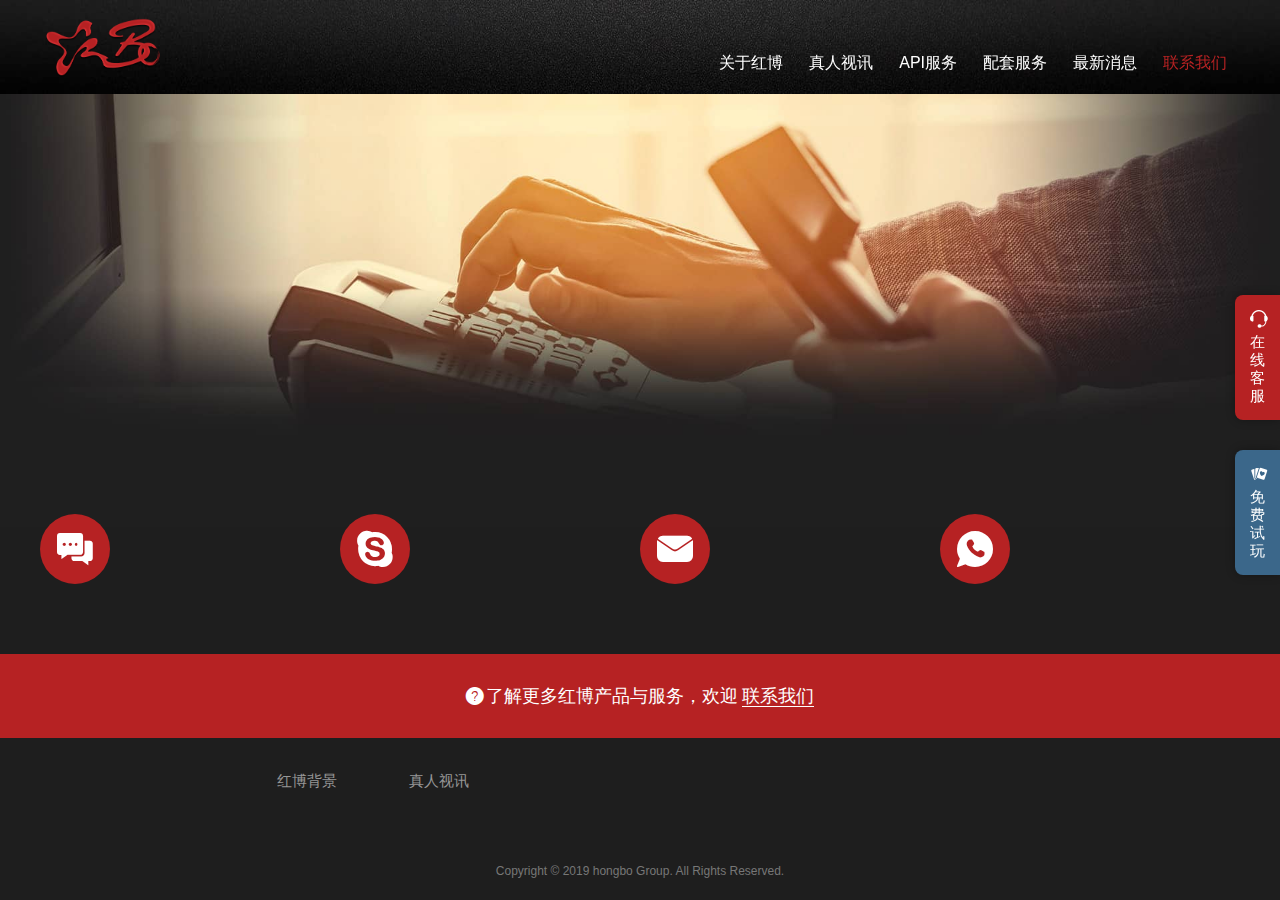
==== commit 3c6957b8: "建置" ====
--- a/index.html
+++ b/index.html
@@ -1,17 +1,135 @@
 <!DOCTYPE html>
 <html lang="en">
-<head>
-    <meta charset="UTF-8">
-    <meta name="viewport" content="width=device-width, initial-scale=1.0">
-    <link rel="stylesheet" href="css/reset.css">
-    <link rel="stylesheet" href="css/index.css">
-    <link rel="stylesheet" href="css/model_css.css">
-    <link rel="stylesheet" href="css/slick.css">
-    <link rel="stylesheet" href="css/animate.css">
-    <link rel="stylesheet" href="https://cdn.jsdelivr.net/npm/bootstrap@4.5.3/dist/css/bootstrap.min.css" integrity="sha384-TX8t27EcRE3e/ihU7zmQxVncDAy5uIKz4rEkgIXeMed4M0jlfIDPvg6uqKI2xXr2" crossorigin="anonymous">
-    <title>形象網站</title>
-</head>
-<body>
-    
-</body>
+    <head>
+        <meta charset="UTF-8">
+        <meta name="viewport" content="width=device-width, initial-scale=1.0, user-scalable=no">
+        <meta content="telephone=no" name="format-detection">
+        <title>BMW</title>
+        <link rel="icon" href="imgs/favicon.ico" type="imgs/x-icon">
+        <link rel="stylesheet" href="css/animate.min.css">
+        <link rel="stylesheet" href="css/icon.css">
+        <link rel="stylesheet" href="css/swiper.min.css">
+        <link rel="stylesheet" href="css/style.css">
+        <script src="js/jquery.min.js" type="text/javascript"></script>
+        <script src="js/swiper.min.js"></script>
+        <script type="text/javascript" src="js/jquery.SuperSlide.2.1.1.js"></script>
+        <script type="text/javascript" src="js/com.js"></script>
+        <script type="text/javascript" src="js/isScroll.js"></script>
+    </head>
+    <body style="">
+        <header>
+            <div class="head-box">
+                <div class="head-logo"><a href="index.html"><img src="imgs/logo-head.png" alt=""></a></div>
+                <div class="head-nav">
+                    <ul>
+                        <li><a href="">关于红博</a></li>
+                        <li><a href="">真人视讯</a></li>
+                        <li><a href="">API服务</a></li>
+                        <li><a href="">配套服务</a></li>
+                        <li><a href="">最新消息</a></li>
+                        <li><a href="" class="active">联系我们</a></li>
+                    </ul>
+                </div>
+                <button type="button" class="navbar-toggle">
+                    <span class="line-bar"></span>
+                    <span class="line-bar"></span>
+                    <span class="line-bar"></span>
+                </button>
+            </div>
+        </header>
+        <main>
+            <div class="main-bg contact-bg fixed"></div>
+            <div class="contact-box">
+                <h3 class="anima animated fadeInUp" data-animation="fadeInUp">联系我们</h3>
+                <p class="anima animated fadeInUp" data-animation="fadeInUp">若对红博 的服务或产品有任何建议或咨询，欢迎透过以下方式与我们联系洽谈。</p>
+            </div>
+            <div class="contact-grid">
+                <div class="contact-text">
+                    <a href="https://pc87.pechatshop.com/chat/Hotline/channel.jsp?cid=5029110&amp;cnfid=10114&amp;j=3040270755&amp;s=1" class="contact-list">
+                        <span class="icon icon-message"></span>
+                        <div class="list-box anima animated fadeInUp" data-animation="fadeInUp">
+                            <span class="list-text">24小时服务</span>
+                            <em>点击跳转</em>
+                        </div>
+                    </a>
+                    <a class="contact-list">
+                        <span class="icon icon-Skype"></span>
+                        <div class="list-box anima animated fadeInUp" data-animation="fadeInUp">
+                            <span class="list-text">Skype</span>
+                            <em>hb.bet@outlook.com</em>
+                        </div>
+                    </a>
+                    <a class="contact-list">
+                        <span class="icon icon-email1"></span>
+                        <div class="list-box anima animated fadeInUp" data-animation="fadeInUp">
+                            <span class="list-text">邮箱</span>
+                            <em>hongboyule@gmail.com</em>
+                        </div>
+                    </a>
+                    <a class="contact-list">
+                        <span class="icon icon-whatsapp"></span>
+                        <div class="list-box anima animated fadeInUp" data-animation="fadeInUp">
+                            <span class="list-text">WhatsApp</span>
+                            <em>0965 666 166</em>
+                        </div>
+                    </a>
+                </div>
+            </div>
+        </main>
+        <footer>
+            <div class="question-box">
+                <a href="./contact.html">
+                    <span class="icon-question"></span>
+                    <span class="">了解更多红博产品与服务，欢迎<em>联系我们</em></span>
+                </a>
+            </div>
+            <div class="footer-nav">
+                <ul>
+                    <li>
+                        <a class="anima animated fadeInUp" data-animation="fadeInUp">关于红博</a>
+                        <dl class="nav-hide">
+                            <dt class="hide-li"><i></i>
+                                <a href="about.html">红博背景</a>
+                            </dt>
+                        </dl>
+                    </li>
+                    <li>
+                        <a class="anima animated fadeInUp" data-animation="fadeInUp">娱乐产品</a>
+                        <dl class="nav-hide">
+                            <dt class="hide-li"><i></i>
+                                <a href="casino.html">真人视讯</a>
+                            </dt>
+                        </dl>
+                    </li>
+                    <li>
+                        <a href="api.html" class="anima animated fadeInUp" data-animation="fadeInUp">API服务</a>
+                    </li>
+                    <li>
+                        <a href="services.html" class="anima animated fadeInUp" data-animation="fadeInUp">配套服务</a>
+                    </li>
+                    <li>
+                        <a href="news.html" class="anima animated fadeInUp" data-animation="fadeInUp">最新消息</a>
+                    </li>
+                    <li>
+                        <a href="contact.html" class="anima animated fadeInUp" data-animation="fadeInUp">联系我们</a>
+                    </li>
+                </ul>
+            </div>
+            <div class="footer-cert anima animated fadeInUp" data-animation="fadeInUp">\
+                <img src="imgs/verify-logo3.png" alt="">\
+                <img src="imgs/verify-logo4.png" alt="">
+            </div>
+            <div class="copyright">Copyright ©
+                <span class="js-year">2019</span>
+                hongbo Group. All Rights Reserved.</div>
+                <div class="float-show">
+                <a class="float-btn float-services" href="https://pc87.pechatshop.com/chat/Hotline/channel.jsp?cid=5029110&amp;cnfid=10114&amp;j=3040270755&amp;s=1" target="_blank">
+                    <span> 在线客服 </span>
+                </a>
+                <a href="casino.html" class="float-btn float-free">
+                    <span> 免费试玩 </span>
+                </a>
+            </div>
+        </footer>
+    </body>
 </html>--- a/css/icon.css
+++ b/css/icon.css
@@ -0,0 +1,113 @@
+@font-face {
+    font-family: 'icomoon';
+    src:  url('../fonts/icomoon.eot');
+    src:  url('../fonts/icomoon.eot') format('embedded-opentype'),
+      url('../fonts/icomoon.ttf') format('truetype'),
+      url('../fonts/icomoon.woff') format('woff'),
+      url('../fonts/icomoon.svg') format('svg');
+    font-weight: normal;
+    font-style: normal;
+  }
+  
+  [class^="icon-"], [class*=" icon-"] {
+    /* use !important to prevent issues with browser extensions that change fonts */
+    font-family: 'icomoon' !important;
+    speak: none;
+    font-style: normal;
+    font-weight: normal;
+    font-variant: normal;
+    text-transform: none;
+    line-height: 1;
+  
+    /* Better Font Rendering =========== */
+    -webkit-font-smoothing: antialiased;
+    -moz-osx-font-smoothing: grayscale;
+  }
+  
+  .icon-whatsapp:before {
+    content: "\e902";
+  }
+  .icon-Skype:before {
+    content: "\e900";
+  }
+  .icon-email1:before {
+    content: "\e901";
+  }
+  .icon-android:before {
+    content: "\f125";
+  }
+  .icon-api:before {
+    content: "\f112";
+  }
+  .icon-apple:before {
+    content: "\f126";
+  }
+  .icon-certificate:before {
+    content: "\f104";
+  }
+  .icon-circle-cross:before {
+    content: "\f122";
+  }
+  .icon-circle-play:before {
+    content: "\f123";
+  }
+  .icon-circle-plus:before {
+    content: "\f121";
+  }
+  .icon-close:before {
+    content: "\f101";
+  }
+  .icon-contact:before {
+    content: "\f102";
+  }
+  .icon-cooperation:before {
+    content: "\f105";
+  }
+  .icon-currency:before {
+    content: "\f113";
+  }
+  .icon-email:before {
+    content: "\f119";
+  }
+  .icon-fair:before {
+    content: "\f106";
+  }
+  .icon-gaming:before {
+    content: "\f107";
+  }
+  .icon-globe:before {
+    content: "\f117";
+  }
+  .icon-hand-shake:before {
+    content: "\f116";
+  }
+  .icon-line:before {
+    content: "\f124";
+  }
+  .icon-message:before {
+    content: "\f118";
+  }
+  .icon-minus:before {
+    content: "\f110";
+  }
+  .icon-nav-toggle:before {
+    content: "\f103";
+  }
+  .icon-phone-24h:before {
+    content: "\f111";
+  }
+  .icon-phone-bubble:before {
+    content: "\f120";
+  }
+  .icon-plus:before {
+    content: "\f109";
+  }
+  .icon-question:before {
+    content: "\f108";
+  }
+  .icon-screen-dev:before {
+    content: "\f115";
+  }
+  .icon-wallet:before {
+    content: "\f114";
+  }--- a/css/style.css
+++ b/css/style.css
@@ -0,0 +1,1974 @@
+@charset "utf-8";
+html {
+ font-family: sans-serif;
+ -ms-text-size-adjust: 100%;
+ -webkit-text-size-adjust: 100%;
+ overflow-x: hidden;
+ overflow-y: scroll;
+}
+html, body {
+ font-size: 12px;
+ height: 100%;
+}
+body {
+ font-family: Arial, "Microsoft JhengHei", "Microsoft YaHei", "\9ED1\9AD4", "STHeiti", "LiHei Pro", SimHei, SumSun, Serif;
+ font-size: 12px;
+ color: #ececec;
+ min-width: 1200px;
+ background: #1e1e1e;
+ backface-visibility: hidden;
+ margin: 0;
+}
+* {
+ -webkit-box-sizing: border-box;
+ -moz-box-sizing: border-box;
+ box-sizing: border-box;
+ text-decoration: none;
+ margin: 0;
+ padding: 0;
+}
+:focus {
+ outline: 0 !important;
+}
+ul, li {
+ list-style: none;
+ margin: 0;
+ padding: 0;
+}
+input, button, select, textarea {
+ font-family: inherit;
+ font-size: inherit;
+ line-height: inherit;
+}
+a {
+ background-color: transparent;
+ color: #fff;
+ text-decoration: none;
+ cursor: pointer;
+}
+a:focus {
+ outline: 5px auto 0;
+ outline-offset: -2px;
+}
+a:hover, a:active, a:visited, a:focus {
+ text-decoration: none;
+}
+img {
+ max-width: 100%;
+ border: 0;
+ vertical-align: middle;
+}
+h1, h2, h3, h4, h5, h6, .h1, .h2, .h3, .h4, .h5, .h6 {
+ font-family: inherit;
+ font-weight: 500;
+ line-height: 1.1;
+ color: inherit;
+}
+h1, .h1 {
+ font-size: 36px;
+ margin: 0;
+}
+h2, .h2 {
+ font-size: 30px;
+}
+h3, .h3 {
+ font-size: 24px;
+}
+h4, .h4 {
+ font-size: 18px;
+}
+h5, .h5 {
+ font-size: 14px;
+}
+h6, .h6 {
+ font-size: 12px;
+}
+p {
+ margin: 0;
+ padding: 0;
+}
+h1, h2, h3, h4, h5 {
+ font-weight: 300;
+ margin: 0;
+ padding: 0;
+}
+i, em {
+ font-style: normal;
+}
+table, td {
+ border: 0;
+ border-collapse: collapse;
+ margin: 0;
+ padding: 0;
+}
+button {
+ outline: none;
+ cursor: pointer;
+ font-family: inherit;
+ font-size: inherit;
+ line-height: inherit;
+ border: 0;
+}
+.flex {
+ display: flex
+}
+.wrap {
+ position: relative;
+ width: 1200px;
+ margin: 0 auto;
+}
+.column {
+ display: flex;
+ flex-direction: column;
+}
+.left {
+ margin-right: auto;
+}
+.right {
+ margin-left: auto;
+}
+
+::-webkit-scrollbar-track {
+ box-shadow: inset 0 0 6px rgba(0, 0, 0, 0.3);
+ border-radius: 10px;
+}
+
+::-webkit-scrollbar {
+ width: 8px;
+}
+
+::-webkit-scrollbar-thumb {
+ border-radius: 10px;
+ box-shadow: inset 0 0 6px rgba(0, 0, 0, .3);
+ background-color: #555;
+}
+@keyframes dt {
+from {
+ transform:translate(0, -20px);
+ opacity:0;
+}
+ to {
+transform:translate(0, 0);
+ opacity:1;
+}
+}
+.ovfHiden {
+ overflow: hidden;
+ height: 100%;
+}
+.hide {
+ display: none;
+}
+.show {
+ display: block;
+}
+.wrap-box {
+ position: relative;
+ margin: 0 auto;
+ width: 1200px;
+}
+.animated {
+ opacity: 0;
+}
+/**************************************************************************/
+.swiper-container {
+ width: 100%;
+ height: 100%;
+}
+.swiper-slide {
+ text-align: center;
+ font-size: 18px;
+ background: #fff;
+ display: -webkit-box;
+ display: -ms-flexbox;
+ display: -webkit-flex;
+ display: flex;
+ -webkit-box-pack: center;
+ -ms-flex-pack: center;
+ -webkit-justify-content: center;
+ justify-content: center;
+ -webkit-box-align: center;
+ -ms-flex-align: center;
+ -webkit-align-items: center;
+ align-items: center;
+}
+.swiper-slide img {
+ width: 100%;
+}
+.swiper-pagination-bullet {
+ width: 14px;
+ height: 14px;
+ text-align: center;
+ line-height: 14px;
+ font-size: 14px;
+ color: #fff;
+ opacity: 1;
+ background: #fff;
+ margin: 0 .1rem;
+}
+.swiper-pagination-bullet-active {
+ width: 20px;
+ height: 20px;
+ color: #e0c490;
+ background: #e0c490;
+ transition: 0.2s;
+}
+.swiper-container-horizontal>.swiper-pagination-bullets {
+ display: flex;
+ justify-content: center;
+ align-items: center;
+ bottom: 10px;
+}
+
+@media (min-width: 900px) {
+.slide-img {
+ width: 100%;
+ padding-bottom: 30%;
+ background-size: cover;
+ background-repeat: no-repeat;
+ background-position: center;
+}
+.banner1 {
+ background-image: url("../imgs/banner1.jpg");
+}
+.banner2 {
+ background-image: url("../imgs/banner2.jpg");
+}
+}
+
+@media (max-width: 899px) {
+.slide-img {
+ width: 100%;
+ padding-bottom: 93.75%;
+ background-size: cover;
+ background-repeat: no-repeat;
+ background-position: center;
+}
+.banner1 {
+ background-image: url("../imgs/banner1-h5.jpg");
+}
+.banner2 {
+ background-image: url("../imgs/banner2-h5.jpg");
+}
+}
+/**************************************************************************************************************************************/
+
+header {
+ position: fixed;
+ width: 100vw;
+ z-index: 9999;
+ background-image: url("../imgs/top-bg.jpg");
+ background-position: center top;
+ background-repeat: no-repeat;
+ -webkit-background-size: 100% 100%;
+ background-size: 100% 100%;
+}
+.head-box {
+ display: flex;
+ position: relative;
+ margin: 0 auto;
+ width: 1200px;
+ padding: 0 0px;
+}
+.head-spacer {
+ height: 94px;
+}
+.head-logo {
+ position: relative;
+ z-index: 1;
+ padding: 5px 0px;
+ height: 94px;
+}
+.head-logo a {
+ display: flex;
+ align-items: center;
+ height: 100%;
+ width: auto;
+}
+.head-logo a img {
+ height: 100%;
+ width: auto;
+}
+.head-nav {
+ margin-left: auto;
+}
+.head-nav ul {
+ display: flex;
+ height: 100%;
+ align-items: flex-end;
+ font-size: 16px;
+}
+.head-nav ul li {
+ display: flex;
+ position: relative;
+ padding: 0px 13px;
+ padding-bottom: 20px;
+ height: 100%;
+ align-items: flex-end;
+}
+.head-nav ul li a {
+ width: 100%;
+}
+.head-nav ul li a.active {
+ color: #b62223;
+}
+.head-nav ul li .nav-hide {
+ position: absolute;
+ top: 94px;
+ left: 0;
+ z-index: 2;
+ padding: 0px 13px;
+ background: #FFF;
+}
+.head-nav ul li .nav-hide::after {
+ display: none;
+ border-top: 3px solid #b62223;
+}
+.head-nav ul li:hover .nav-hide::after {
+ position: absolute;
+ top: 0;
+ left: 0;
+ z-index: 2;
+ display: block;
+ content: "";
+ width: 100%;
+}
+.head-nav ul li dl dt {
+ border-bottom: none;
+ animation: dt 1s both;
+ visibility: hidden;
+ height: 0;
+ padding-top: 0;
+ padding-bottom: 0;
+ margin: 0;
+ color: #000;
+ z-index: 99;
+}
+.head-nav ul li:hover dl dt {
+ overflow: hidden;
+ visibility: inherit;
+ height: 40px;
+ line-height: 40px;
+ background: transparent;
+ white-space: nowrap;
+ transition: 0.5s height cubic-bezier(0.5, 0.3, 0.35, 1), 0.5s padding cubic-bezier(0.5, 0.3, 0.35, 1), 0.5s 0.2s color, 0.2s background;
+}
+.head-nav ul li:hover dl dt a {
+ color: rgba(25, 25, 25, 1);
+}
+.head-language {
+ display: flex;
+ align-items: flex-end;
+ position: relative;
+ padding-bottom: 14px;
+ width: 94px;
+ justify-content: center;
+ font-size: 16px;
+}
+.language-img {
+ display: inline-block;
+ cursor: pointer;
+ width: 30px;
+ height: 30px;
+ position: relative;
+}
+.language-hide {
+ position: absolute;
+ top: 94px;
+ left: 0;
+ z-index: 2;
+ background: rgba(0,0,0,.78);
+ width: 100%;
+ text-align: center;
+}
+.head-language dl dd {
+ border-bottom: none;
+ animation: dt 1s both;
+ visibility: hidden;
+ height: 0;
+ padding-top: 0;
+ padding-bottom: 0;
+ margin: 0;
+ color: rgba(25, 25, 25, 0);
+ z-index: 99;
+ box-shadow: 0px 0px 1px #D3D3D3;
+}
+.head-language:hover dl dd {
+ overflow: hidden;
+ visibility: inherit;
+ height: 40px;
+ line-height: 40px;
+ background: transparent;
+ white-space: nowrap;
+ transition: 0.5s height cubic-bezier(0.5, 0.3, 0.35, 1), 0.5s padding cubic-bezier(0.5, 0.3, 0.35, 1), 0.5s 0.2s color, 0.2s background;
+}
+.navbar-toggle {
+ display: none;
+}
+/****************************************************/
+.index-company {
+ border-top: solid 2px #FFF4D4;
+ padding: 105px 0;
+ background-image: url(../imgs/bg_aboutus.jpg);
+ background-size: cover;
+ background-position: center top;
+ background-repeat: no-repeat;
+}
+.company-box {
+ width: 1200px;
+ margin: auto;
+ display: flex;
+ justify-content: space-between;
+}
+.company-left {
+ width: 33.33%;
+}
+.company-left h1 {
+ color: #e0c490;
+ font-size: 30px;
+ letter-spacing: 0.05em;
+ font-weight: 550;
+}
+.company-left p {
+ font-size: 15px;
+ letter-spacing: 0px;
+ line-height: 1.8;
+ text-align: justify;
+ padding: 10px 0;
+}
+.company-right {
+ width: 60%;
+ display: flex;
+ flex-direction: column;
+ align-items: center;
+ background-color: #fee7c0;
+ background-image: url(../imgs/bg_advantages.jpg);
+ background-size: cover;
+}
+.company-right h2 {
+ color: #46340d;
+ position: relative;
+ text-align: center;
+ padding: 60px 20px 30px;
+}
+.cmp-box {
+ display: flex;
+ width: 100%;
+ justify-content: center;
+}
+.company-right .cmp-card {
+ display: flex;
+ flex-direction: column;
+ align-items: center;
+ width: 25%;
+ height: auto;
+}
+.company-right .cmp-card a {
+ font-size: 80px;
+ color: #46340d;
+}
+.company-right .cmp-card span {
+ margin-bottom: 20px;
+ font-size: 18px;
+ margin-top: 0.5em;
+ color: #46340d;
+ font-weight: bold;
+}
+.cmp-btn {
+ display: inline-block;
+ padding: 10px 25px;
+ color: #FFFFFF;
+ background-color: #e4ad05;
+ letter-spacing: 0.1em;
+ margin: 10px 0px 60px;
+}
+/*************************************/
+.game-box {
+ display: flex;
+}
+.game-card {
+ position: relative;
+ width: 50%;
+ margin-left: 6px;
+ margin-top: 6px;
+ cursor: pointer;
+ overflow: hidden;
+}
+.game-card img {
+ width: 100%;
+ transition: all 0.3s;
+}
+.game-card:hover img {
+ transform: scale(1.1);
+}
+.game-text {
+ position: absolute;
+ padding: 0 20px;
+ text-align: left;
+ left: 0;
+ bottom: 10px;
+ border-radius: 0 4px 4px 0;
+ font-size: 14px;
+ color: #ececec;
+}
+.game-text h1 {
+ color: #e0c490;
+ margin: 0;
+ letter-spacing: 0.1rem;
+ text-align: left;
+}
+.cmp-animate {
+ font-size: 30px;
+ margin: 10px 20px;
+ letter-spacing: 0.05em;
+ color: #a4864f;
+}
+.cmp-animate span {
+ display: block;
+ font-size: 0.7em;
+ font-weight: 500;
+}
+
+/********************************/
+footer {
+ height: auto;
+ -webkit-transition: background-color 500ms ease;
+ -o-transition: background-color 500ms ease;
+ transition: background-color 500ms ease;
+ background-color: #1e1e1e;
+ width: 100%;
+}
+.question-box {
+ background-color: #b62223;
+ padding: 30px;
+ text-align: center;
+}
+.question-box a {
+ display: flex;
+ align-items: center;
+ justify-content: center;
+}
+.question-box span {
+ font-size: 18px;
+ letter-spacing: 0px;
+ vertical-align: sub;
+}
+.question-box span em {
+ border-bottom: 1px solid #fff;
+ margin: 0 4px;
+}
+.footer-nav ul {
+ display: flex;
+ justify-content: center;
+}
+.footer-nav ul li {
+ display: flex;
+ flex-direction: column;
+ vertical-align: top;
+ width: auto;
+ margin: 0 30px;
+}
+.footer-nav ul li>a {
+ font-size: 18px;
+ display: block;
+ font-weight: bold;
+ padding-top: 7px;
+ padding-bottom: 0px;
+ color: #969696;
+ text-align: left;
+}
+.footer-nav ul li dl dt a {
+ font-size: 15px;
+ display: block;
+ padding: 3px 0;
+ color: #969696;
+}
+.footer-cert {
+ margin: 10px 10px;
+ text-align: center;
+}
+.footer-cert img {
+ vertical-align: middle;
+ max-height: 30px;
+ width: auto;
+ height: auto;
+ margin: 0 6px;
+}
+.index-product {
+ padding: 50px 0px 50px;
+ background-color: #FFFFFF;
+}
+.copyright {
+ text-align: center;
+ color: #777;
+ padding: 20px 0;
+}
+.float-btn {
+ position: fixed;
+ color: #fff;
+ padding: 15px 15px;
+ font-size: 15px;
+ width: 45px;
+ border-radius: 8px 0px 0px 8px;
+ z-index: 9999;
+ line-height: 1.2;
+ -webkit-box-shadow: 0px 0px 10px rgba(0, 0, 0, 0.3);
+ box-shadow: 0px 0px 10px rgba(0, 0, 0, 0.3);
+ cursor: pointer;
+}
+.float-services {
+ top: 295px;
+ right: 0px;
+ background-color: #b62223;
+}
+.float-services:before {
+ content: "";
+ background-image: url(../imgs/icon-online-cs.png);
+ width: 18px;
+ height: 18px;
+ -webkit-background-size: 100% 100%;
+ background-size: 100%;
+ display: block;
+ margin-bottom: 5px;
+}
+.float-free {
+ top: 450px;
+ right: 0px;
+ background-color: #3b678a;
+}
+.float-free:before {
+ content: "";
+ background-image: url(../imgs/icon-demo-play.png);
+ width: 18px;
+ height: 18px;
+ -webkit-background-size: 100% 100%;
+ background-size: 100%;
+ display: block;
+ margin-bottom: 5px;
+}
+/************************************************/
+.about-bg {
+ padding-bottom: 40%;
+ -webkit-background-size: contain;
+ background-size: contain;
+ background-image: url(../imgs/about-us_banner-zh_cn.jpg);
+ z-index: -1;
+}
+.main-bg {
+ width: 100%;
+ position: fixed;
+ top: 94px;
+ background-repeat: no-repeat;
+ background-position: center top;
+ transition: -webkit-filter 500ms ease;
+ transition: filter 500ms ease;
+ transition: filter 500ms ease, -webkit-filter 500ms ease;
+}
+.main-bg:after {
+ -webkit-transition: background-color 500ms ease;
+ -o-transition: background-color 500ms ease;
+ transition: background-color 500ms ease;
+ content: '';
+ display: block;
+ position: absolute;
+ top: 0;
+ bottom: 0;
+ left: 0;
+ right: 0;
+ background-color: transparent;
+}
+.main-bg.bg-fixed:after {
+ background-color: rgba(30, 30, 30, 0.9);
+}
+.about-us {
+ position: relative;
+ margin: 0 auto;
+ padding-top: 30%;
+ width: 1200px;
+ padding-bottom: 70px;
+}
+.about-us h3 {
+ font-size: 30px;
+ margin-bottom: 0px;
+ margin-top: 0;
+ letter-spacing: 0.05em;
+ color: #e0c490;
+}
+.about-us>p {
+ font-size: 15px;
+ letter-spacing: 0px;
+ line-height: 1.8;
+ text-align: justify;
+}
+/**************************************************/
+.casino-bg {
+ background-image: url("../imgs/live-casino.jpg");
+ padding-bottom: 40%;
+ -webkit-background-size: contain;
+ background-size: contain;
+ z-index: -1;
+}
+.chess-bg {
+ background-image: url("../imgs/live-chess.jpg");
+ padding-bottom: 40%;
+ -webkit-background-size: contain;
+ background-size: contain;
+ z-index: -1;
+}
+.casino-box, .chess-box {
+ position: relative;
+ margin: 0 auto;
+ padding-top: 30%;
+ width: 1200px;
+ padding-bottom: 40px;
+}
+.casino-box h3, .chess-box h3 {
+ font-size: 30px;
+ margin-bottom: 0px;
+ margin-top: 0;
+ letter-spacing: 0.05em;
+ color: #e0c490;
+}
+.casino-box>p, .chess-box p {
+ font-size: 15px;
+ letter-spacing: 0px;
+ line-height: 1.8;
+ text-align: justify;
+}
+.casino-nav {
+ width: 50%;
+ margin: auto;
+ margin-top: 20px;
+ margin-bottom: 20px;
+ border-radius: 10px;
+ overflow: hidden;
+}
+.casino-nav ul {
+ display: flex;
+}
+.casino-nav ul li {
+ display: flex;
+ justify-content: center;
+ padding: 10px;
+ align-items: center;
+ background: rgba(0,0,0,.68);
+ width: 50%;
+ cursor: pointer;
+}
+.casino-nav ul li.active {
+ background-color: #b62223;
+}
+.casino-nav ul li .icon {
+ background-repeat: no-repeat;
+ display: inline-block;
+ vertical-align: middle;
+ margin-right: 5px;
+}
+.casino-nav ul li em {
+ font-size: 15px;
+ margin-left: 6px;
+}
+.mobile  {
+    display: flex;
+    position: relative;
+    width: 1200px;
+    margin: 0 auto;
+    margin-bottom: 80px;
+}
+.commonPdTitle {
+    display: inline-block;
+    background-color: #f68b20;
+    color: #fff;
+    padding: 10px 20px;
+    border-radius: 13px;
+    z-index: 999;
+ margin-bottom: 20px;
+}
+.mobile_inner {
+    display: flex;
+    flex-direction: column;
+    width: 50%;
+    align-items: baseline;
+}
+.mobile_inner p {
+    line-height: 1.5em;
+    letter-spacing: 0.1em;
+     font-size: 16px;
+ margin-bottom: 20px;
+}
+.og_color {
+    color: #f68b20;
+}
+.mobile_inner ul {
+    margin: 0px 0px 0px 20px;
+    padding: 0px;
+ font-size: 16px;
+}
+.mobile_inner ul li {
+    width: 30%;
+    float: left;
+    list-style: none;
+    margin-right: 20px;
+    margin-bottom: 10px;
+    position: relative;
+}
+.mobile_inner ul li:after {
+    content: '';
+    width: 3px;
+    height: 3px;
+    border: 1px solid #d3d3d3;
+    border-radius: 3px;
+    display: block;
+    position: absolute;
+    left: -15px;
+    top: 7px;
+}
+.mobile-img{
+ display: flex;
+ justify-content: center;
+ align-items: center;
+}
+.mobile .mobile_banner {
+}
+.app-text a{
+
+    display: flex;
+    align-items: center;
+    justify-content: flex-start;
+
+}
+.app-text .icon {
+ display: flex;
+ border-radius: 100%;
+ width: 70px;
+ height: 70px;
+ background-color: #b62223;
+ font-size: 36px;
+ align-items: center;
+ justify-content: center;
+ color: #ffffff;
+}
+.app-text .list-box {
+ display: flex;
+ flex-direction: column;
+}
+.app-text .list-box .list-text {
+position: relative;
+    padding: 10px;
+    margin: 0px;
+    font-size: 16px;
+    display: flex;
+    color: #ffffff;
+    background: #b62223;
+    border-radius: 6px;
+ align-items: center;
+}
+.app-text .list-box .list-text img {
+ margin-right: 5px;
+}
+/*******************************************/
+.api-main {
+ height: 100%;
+ padding-top: 94px;
+}
+.label {
+ position: relative;
+ display: flex;
+ flex-direction: column;
+ width: 100%;
+ height: 100%;
+ justify-content: center;
+}
+.label {
+ width: 100%;
+ position: relative;
+ overflow: hidden;
+ margin: 0 auto;
+ background: url(../imgs/advantage-bg.jpg) no-repeat;
+}
+.svgTitle {
+ width: 100%;
+}
+.svgTitle h3 {
+ font-size: 100px;
+ font-family: "Microsoft YaHei", "Helvetica Neue", Helvetica, Verdana, Arial, sans-serif;
+ font-weight: normal;
+ text-align: center;
+ color: #2d2d2d;
+}
+ @keyframes breath {
+ from {
+opacity: 0.7;
+}
+ 50% {
+opacity:   1;
+}
+ to {
+opacity: 0.7;
+}
+}
+ @-webkit-keyframes breath {
+ from {
+opacity: 0.7;
+}
+ 50% {
+opacity:   1;
+}
+ to {
+opacity: 0.7;
+}
+}
+.serviceIcon {
+ width: 160px;
+ overflow: hidden;
+}
+.serviceIcon {
+ animation-name: breath;
+ animation-duration: 2s;
+ animation-timing-function: ease-in-out;
+ animation-iteration-count: infinite;
+ -webkit-animation-name: breath;
+ -webkit-animation-duration: 2s;
+ -webkit-animation-timing-function: ease-in-out;
+ -webkit-animation-iteration-count: infinite;
+}
+.serviceIcon img {
+ width: 100%;
+}
+.serviceText {
+ display: flex;
+ flex-direction: column;
+ justify-content: center;
+}
+.service_Inner {
+ display: flex;
+ width: 50%;
+ margin: 0 auto;
+}
+.service_Inner h4 {
+ font-size: 2.5em;
+}
+.service_Inner p {
+ line-height: 1.5em;
+ opacity: 1;
+ transition: 1s ease-out;
+ font-size: 16px;
+}
+.label_btn {
+ background: url(../imgs/label_shadow.png) no-repeat top center;
+ background-size: 70% 50px;
+ width: 100%;
+ margin: 0px;
+ padding: 0px;
+ z-index: 10;
+ height: 50px;
+ letter-spacing: -0.3em;
+ text-align: center;
+ opacity: 1;
+ transition: 1s ease-out;
+}
+.label_inner {
+ width: 1200px;
+ margin: 0 auto;
+}
+.label_inner .label_room {
+ width: 100%;
+ z-index: 1;
+}
+.label_inner .label_room ul {
+ width: 100%;
+ list-style: none;
+ margin: 0px;
+ display: flex;
+ flex-wrap: wrap;
+}
+.label_inner .label_room ul li {
+ width: 33.33%;
+ letter-spacing: 0em;
+ display: inline-block;
+ margin-bottom: 50px;
+ position: relative;
+ vertical-align: top;
+ font-size: 16px;
+ line-height: 1.15em;
+ padding-left: 100px;
+}
+.label_inner .label_room ul li:after {
+ content: '';
+ display: block;
+ width: 80px;
+ height: 65px;
+ position: absolute;
+ top: -12px;
+ left: 0px;
+ opacity: 1;
+}
+.label_inner em {
+ font-style: normal;
+ display: block;
+ padding-top: 8px;
+}
+.label_inner .label_room ul li:nth-child(1):after {
+ background: url(../image/icon_Service_001.png);
+ transition: 0.5s ease-out;
+ transition-delay: 0.09s;
+}
+.label_inner .label_room ul li:nth-child(1):after {
+ background: url("../imgs/icon_Service_09.png");
+ transition: 0.5s ease-out;
+ transition-delay: 0.09s;
+}
+.label_inner .label_room ul li:nth-child(2):after {
+ background: url("../imgs/icon_Service_010.png");
+ transition: 0.5s ease-out;
+ transition-delay: 0.18s;
+}
+.label_inner .label_room ul li:nth-child(3):after {
+ background: url("../imgs/icon_Service_011.png");
+ transition: 0.5s ease-out;
+ transition-delay: 0.27s;
+}
+.label_inner .label_room ul li:nth-child(4):after {
+ background: url("../imgs/icon_Service_012.png");
+ transition: 0.5s ease-out;
+ transition-delay: 0.36s;
+}
+.label_inner .label_room ul li:nth-child(5):after {
+ background: url("../imgs/icon_Service_013.png");
+ transition: 0.5s ease-out;
+ transition-delay: 0.45s;
+}
+.label_inner .label_room ul li:nth-child(6):after {
+ background: url("../imgs/icon_Service_003.png");
+ transition: 0.5s ease-out;
+ transition-delay: 0.45s;
+}
+.left_bg img {
+ position: absolute;
+ right: 0;
+ top: 0;
+}
+.right_bg img {
+ position: absolute;
+ left: 0;
+ bottom: 0;
+}
+/***************************************/
+.type-game {
+ display: flex;
+ position: relative;
+ width: 1200px;
+ margin: 0 auto;
+ margin-bottom: 80px;
+}
+.type-game .left-imgs, .type-game .right-imgs {
+ position: relative;
+ z-index: 1;
+}
+.imgs-h5{
+ display: none;
+}
+.type-game .right-text, .type-game .left-text {
+ flex-direction: column;
+ position: relative;
+ display: flex;
+ align-items: center;
+ justify-content: center;
+ width: 50%;
+ background: rgba(0,0,0,.68);
+ color: #ffffff;
+ font-size: 15px;
+ border-radius: 10px;
+}
+.type-game h3 {
+ font-size: 30px;
+ margin-bottom: 0px;
+ margin-top: 0;
+ letter-spacing: 0.05em;
+ color: #e0c490;
+}
+.type-game p {
+ margin: 20px 0;
+ padding: 0 30px;
+}
+.type-game a {
+ padding: 10px 26px;
+ border-radius: 4px;
+ background: #b62223;
+ opacity: 1;
+}
+/************************************/
+.services-bg {
+ background-image: url("../imgs/services_banner.jpg");
+ padding-bottom: 40%;
+ -webkit-background-size: contain;
+ background-size: contain;
+ z-index: -1;
+}
+.services-box {
+ position: relative;
+ margin: 0 auto;
+ padding-top: 30%;
+ width: 1200px;
+ padding-bottom: 70px;
+}
+.services-box h3 {
+ font-size: 30px;
+ margin-bottom: 0px;
+ margin-top: 0;
+ letter-spacing: 0.05em;
+ color: #e0c490;
+}
+.services-box>p {
+ font-size: 15px;
+ letter-spacing: 0px;
+ line-height: 1.8;
+ text-align: justify;
+}
+.services-grid {
+ position: relative;
+ margin: 0 auto;
+ width: 1200px;
+ display: flex;
+ margin-bottom: 40px;
+}
+.services-grid .left-img, .services-grid .right-img {
+ position: relative;
+ width: 43.75%;
+}
+.services-grid .left-img:after {
+ content: '';
+ position: absolute;
+ display: block;
+ height: 100%;
+ width: 17%;
+ top: 0px;
+ right: 0%;
+ background-image: linear-gradient(to right bottom, transparent 0%, transparent 49.9%, #fff 50.1%);
+}
+.services-grid .right-img:after {
+ content: '';
+ position: absolute;
+ display: block;
+ height: 100%;
+ width: 17%;
+ top: 0px;
+ left: 0%;
+ background-image: linear-gradient(to left bottom, transparent 0%, transparent 49.9%, #fff 50.1%)
+}
+.services-grid .right-text, .services-grid .left-text {
+ display: flex;
+ flex-direction: column;
+ justify-content: center;
+ width: 56.25%;
+ background: #fff;
+ padding: 50px 30px;
+}
+.services-grid .text-top {
+ display: flex;
+ align-items: flex-end;
+}
+.services-grid .text-top h2 {
+ font-size: 20px;
+ color: #46340d;
+ font-weight: bold;
+}
+.services-grid .right-text p, .services-grid .left-text p {
+ font-size: 15px;
+ color: #46340d;
+ text-align: justify;
+ margin: 10px 0;
+ line-height: 30px;
+}
+.services-grid .right-text .icon, .services-grid .left-text .icon {
+ font-size: 40px;
+ color: #a7884f;
+}
+/**********************************************************/
+.news-bg {
+ background: url("../imgs/news_banner.jpg");
+ padding-bottom: 40%;
+ -webkit-background-size: contain;
+ background-size: contain;
+ z-index: -1;
+}
+.news-box {
+ position: relative;
+ margin: 0 auto;
+ padding-top: 30%;
+ width: 1200px;
+ padding-bottom: 40px;
+}
+.news-list {
+ display: flex;
+ position: relative;
+ width: 1200px;
+ margin: 0 auto;
+ margin-bottom: 40px;
+ justify-content: space-between;
+}
+.news-list .list-box {
+ display: flex;
+ flex-direction: column;
+ align-items: center;
+ width: 49%;
+ background: #fff;
+ border-radius: 6px;
+ overflow: hidden;
+}
+.news-box h3 {
+ font-size: 30px;
+ margin-bottom: 0px;
+ margin-top: 0;
+ letter-spacing: 0.05em;
+ color: #e0c490;
+}
+.news-list h2 {
+ margin-top: 15px;
+ overflow: hidden;
+ text-overflow: ellipsis;
+ letter-spacing: 1px;
+ text-align: center;
+ font-size: 20px;
+ padding: 0 20px;
+ color: #46340d;
+ font-weight: bold;
+}
+.news-list p {
+ font-size: 15px;
+ letter-spacing: 0px;
+ line-height: 1.8;
+ margin: 15px 0;
+ padding: 0 20px;
+ color: #46340d;
+}
+.news-list a.news-btn {
+ padding: 10px 26px;
+ border-radius: 4px;
+ background: #b62223;
+ opacity: 1;
+ margin: 20px;
+}
+.news-nav {
+ background: #b62223;
+}
+.news-nav ul {
+ display: flex;
+}
+.news-nav ul li {
+ display: flex;
+ width: 50%;
+ justify-content: center;
+ padding: 9px 30px;
+ align-items: center;
+}
+.news-nav ul li .icon {
+ width: 35px;
+ height: 35px;
+ font-size: 35px;
+ background-repeat: no-repeat;
+ display: inline-block;
+ vertical-align: middle;
+ margin-right: 5px;
+}
+.news-nav ul li em {
+ font-size: 18px;
+ margin-left: 6px;
+}
+.news-center {
+ background: #fff;
+}
+.news-center h1 {
+ color: #46340d;
+ font-weight: bold;
+ text-align: center;
+ padding: 20px 0;
+}
+.news-center>p {
+ color: #a4864f;
+ text-align: center;
+ font-size: 15px;
+ padding-top: 10px;
+}
+.news-mid {
+ display: flex;
+}
+.news-mid .news-text {
+ display: flex;
+ flex-direction: column;
+ width: 70%;
+ justify-content: flex-start;
+}
+.news-mid .news-text p {
+ font-size: 16px;
+ color: #46340d;
+ margin-bottom: 10px;
+ text-align: left;
+}
+.news-mid .news-text h2 {
+ display: flex;
+ flex-direction: column;
+ margin: 50px 0px;
+ font-size: 22px;
+ line-height: 1.5;
+ color: #46340d;
+ font-weight: bold;
+}
+.news-mid .news-imgs {
+ width: 30%;
+}
+.next-part {
+ text-align: center;
+ border-bottom: 1px solid #a48648;
+}
+.news-bom {
+ display: flex;
+}
+.news-trend {
+ width: 33.3%;
+ margin: 0px 15px 30px;
+ box-shadow: 0px 0px 15px #b7b5b5;
+}
+.news-trend h3 {
+ color: #46340d;
+ font-size: 20px;
+ text-align: center;
+ margin: .8rem 0;
+}
+.news-trend p {
+ text-align: left;
+ padding: 0px 20px 20px;
+ line-height: 1.4;
+ color: #46340d;
+ font-size: 15px;
+}
+/**********************************************************/
+.download-bg {
+ background-image: url("../imgs/download_banner.jpg");
+ padding-bottom: 40%;
+ -webkit-background-size: contain;
+ background-size: contain;
+ z-index: -1;
+}
+.download-box {
+ position: relative;
+ margin: 0 auto;
+ padding-top: 30%;
+ width: 1200px;
+ padding-bottom: 70px;
+}
+.download-box h3 {
+ font-size: 30px;
+ margin-bottom: 0px;
+ margin-top: 0;
+ letter-spacing: 0.05em;
+ color: #e0c490;
+}
+.download-box>p {
+ font-size: 15px;
+ letter-spacing: 0px;
+ line-height: 1.8;
+ text-align: justify;
+}
+.download-grid {
+ position: relative;
+ margin: 0 auto;
+ width: 1200px;
+ display: flex;
+ margin-bottom: 40px;
+}
+.download-img {
+ position: relative;
+ width: 43.75%;
+}
+.download-img:after {
+ content: '';
+ position: absolute;
+ z-index: -1;
+ display: block;
+ height: 100%;
+ width: 17%;
+ top: 0px;
+ right: 0%;
+ background-image: linear-gradient(104deg, transparent 0%, transparent 49.9%, rgb(182, 34, 35) 50.1%);
+}
+.download-text {
+ padding: 0 30px;
+ padding-bottom: 50px;
+ background-color: rgb(182, 34, 35);
+ color: #ffffff;
+ width: 54.16667%;
+ display: flex;
+ align-items: center;
+}
+.download-list {
+ display: flex;
+ flex-direction: column;
+}
+.download-list h2 {
+ font-size: 20px;
+ font-weight: bold;
+ margin-block-end: 0.83em;
+}
+.download-list .list-box {
+ display: flex;
+ align-items: center;
+}
+.line-x {
+ display: block;
+ border-top: 1px solid #46340d;
+ margin: 20px 0;
+ width: 90%;
+}
+.download-list .list-box .icon {
+ font-size: 36px;
+}
+.download-list .list-box em {
+ font-size: 24px;
+}
+.download-qrcode {
+ display: flex;
+ flex-direction: column;
+ align-items: center;
+ margin-left: auto;
+}
+.download-qrcode h2 {
+ font-size: 20px;
+ font-weight: bold;
+ margin-block-end: 0.83em;
+}
+.qrcode-box {
+ border: 4px solid #46340d;
+}
+.moble-btn {
+ display: none;
+}
+/***************************************************/
+.contact-bg {
+ background-image: url("../imgs/contact-us_banner.jpg");
+ padding-bottom: 40%;
+ -webkit-background-size: contain;
+ background-size: contain;
+ z-index: -1;
+}
+.contact-box {
+ position: relative;
+ margin: 0 auto;
+ padding-top: 30%;
+ width: 1200px;
+ padding-bottom: 70px;
+}
+.contact-box h3 {
+ font-size: 30px;
+ margin-bottom: 0px;
+ margin-top: 0;
+ letter-spacing: 0.05em;
+ color: #e0c490;
+}
+.contact-box>p {
+ font-size: 15px;
+ letter-spacing: 0px;
+ line-height: 1.8;
+ text-align: justify;
+}
+.contact-grid {
+ position: relative;
+ margin: 0 auto;
+ width: 1200px;
+ margin-bottom: 70px;
+}
+.contact-text {
+ display: flex;
+}
+.contact-list {
+ display: flex;
+ align-items: center;
+ width: 33.33%;
+ justify-content: flex-start;
+}
+.contact-list .icon {
+ display: flex;
+ border-radius: 100%;
+ width: 70px;
+ height: 70px;
+ background-color: #b62223;
+ font-size: 36px;
+ align-items: center;
+ justify-content: center;
+ color: #ffffff;
+}
+.contact-list .list-box {
+ display: flex;
+ flex-direction: column;
+ padding-left: 20px;
+}
+.contact-list .list-box .list-text {
+ position: relative;
+ padding: 5px 0px 5px;
+ margin: 0px;
+ font-size: 20px;
+ color: #e0c490;
+}
+.contact-list .list-box em {
+ display: flex;
+ font-size: 15px;
+ color: #FFFFFF;
+}
+
+/***********************************H5***************************************/
+
+@media (max-width: 899px) {
+body {
+ min-width: 100%;
+}
+main.filter {
+ filter: blur(5px);
+}
+.wrap-box {
+ width: 100%;
+}
+.navbar-toggle {
+ position: relative;
+ background-color: transparent;
+ background-image: none;
+ border: 1px solid transparent;
+ border-radius: 4px;
+ margin-left: auto;
+ width: 60px;
+ display: flex;
+ flex-direction: column;
+ justify-content: center;
+ align-items: center;
+}
+.navbar-toggle .line-bar {
+ display: block;
+ width: 22px;
+ height: 2px;
+ border-radius: 1px;
+ background: #fff;
+ margin-top: 4px;
+}
+.head-box {
+ width: 100%;
+}
+.head-logo {
+ height: 80px;
+}
+.head-spacer {
+ height: 80px;
+}
+.head-nav {
+ position: fixed;
+ top: 80px;
+ z-index: 999;
+ width: 100%;
+ height: 0;
+ background: rgba(30, 30, 30, 0.9);
+ transition: linear 0.3s;
+ -webkit-transition: linear 0.3s;
+ overflow: hidden;
+}
+.head-nav.active {
+ height: 100vh;
+}
+.head-nav ul {
+ flex-direction: column;
+ align-items: flex-start;
+}
+.head-nav ul li {
+ display: flex;
+ flex-direction: column;
+ position: relative;
+ padding: 10px;
+ width: 100%;
+ height: initial;
+ align-items: flex-start;
+ padding: 0.8em 2em;
+ border-top: 1px solid #000000;
+}
+.head-nav ul li .nav-hide {
+ position: relative;
+ top: auto;
+ background: none;
+}
+.head-nav ul li dl dt {
+ height: inherit;
+ color: #fff;
+ visibility: inherit;
+ animation: initial;
+ padding: 10px 10px 0 10px;
+}
+.head-nav ul li:hover dl dt {
+ overflow: inherit;
+ visibility: inherit;
+ height: inherit;
+ line-height: inherit;
+ background: transparent;
+ white-space: nowrap;
+ transition: inherit;
+}
+.head-nav ul li:hover .nav-hide::after {
+ display: none;
+ position: absolute;
+ top: 0;
+ left: 0;
+ z-index: 2;
+ content: "";
+ width: 100%;
+}
+.head-nav ul li:hover dl dt a {
+ color: #fff;
+}
+.game-box {
+ flex-direction: column;
+}
+.game-card {
+ width: 100%;
+}
+.index-company {
+ padding: 40px;
+}
+.company-box {
+ width: 100%;
+ flex-direction: column;
+ align-items: center;
+}
+.company-left {
+ width: 95%;
+}
+.company-right {
+ width: 95%;
+ background: none;
+}
+.company-right h2 {
+ display: none;
+}
+.cmp-box {
+ display: none;
+}
+.cmp-btn {
+ display: inline-block;
+ width: 100%;
+ text-align: center;
+ padding: 10px 25px;
+ color: #FFFFFF;
+ background-color: #b62223;
+ letter-spacing: 0.1em;
+ margin: 10px 0px 0;
+}
+.question-box {
+ padding: 20px;
+}
+.question-box span {
+ font-size: 14px;
+}
+.footer-nav ul {
+ flex-direction: column;
+}
+.footer-nav ul li {
+ display: flex;
+ flex-direction: column;
+ vertical-align: top;
+ width: auto;
+ margin: 0;
+ padding: 0.8em 2em;
+ border-top: 1px solid #000000;
+ border-bottom: 1px solid #303030;
+}
+.footer-nav ul li dl {
+ display: none;
+}
+.footer-nav ul li.active dl {
+ display: block;
+}
+.footer-nav ul li.active dl dt {
+ padding: 0.8em 2em;
+}
+.footer-nav ul li>a {
+ display: block;
+ font-weight: bold;
+ padding-top: 0;
+ padding-bottom: 0px;
+ color: #969696;
+ text-align: left;
+ font-size: 1rem;
+}
+.float-show {
+ display: none;
+}
+.main-bg {
+ background-size: cover;
+ padding-bottom: 70%;
+ top: 80px;
+}
+.about-bg {
+ background-image: url(../imgs/banner-toph5.jpg);
+}
+.about-us {
+ width: 100%;
+ padding-top: 87.5%;
+ padding-left: 30px;
+ padding-right: 30px;
+ padding-bottom: 20px;
+}
+.casino-bg {
+ background-image: url(../imgs/live-casinoh5.jpg);
+}
+.casino-box {
+ width: 100%;
+ padding-top: 70%;
+ padding-left: 30px;
+ padding-right: 30px;
+ padding-bottom: 20px;
+}
+.chess-bg {
+ background-image: url("../imgs/live-chessh5.jpg");
+}
+.chess-box {
+ width: 100%;
+ padding-top: 70%;
+ padding-left: 30px;
+ padding-right: 30px;
+ padding-bottom: 20px;
+}
+.services-bg {
+ background-image: url("../imgs/services_bannerh5.png");
+ padding-bottom: 87.5%;
+}
+.services-box {
+ width: 100%;
+ padding-top: 87.5%;
+ padding-left: 30px;
+ padding-right: 30px;
+ padding-bottom: 20px;
+}
+.services-grid {
+ width: 100%;
+}
+.services-grid .left-img {
+ display: none;
+}
+.services-grid .right-img {
+ display: none;
+}
+.services-grid .right-text, .services-grid .left-text {
+ width: 100%;
+ padding: 30px;
+ background: #feecca;
+}
+.services-grid .text-top {
+ flex-direction: column;
+ align-items: center;
+}
+.services-grid .text-top h2 {
+ margin-top: 10px;
+}
+.download-bg {
+ background-image: url("../imgs/download_bannerh5.png");
+ padding-bottom: 87.5%;
+}
+.download-box {
+ width: 100%;
+ padding-top: 87.5%;
+ padding-left: 30px;
+ padding-right: 30px;
+ padding-bottom: 20px;
+}
+.download-grid {
+ width: 100%;
+ flex-direction: column;
+}
+.download-img {
+ width: 100%;
+}
+.download-img:after {
+ display: none;
+}
+.download-text {
+ display: none;
+}
+.moble-btn {
+ display: flex;
+ flex-direction: column;
+ align-items: center;
+ justify-content: center;
+}
+.moble-btn h2 {
+ text-align: center;
+ font-size: 18px;
+}
+.moble-btn a {
+ display: inline-block;
+ padding: 10px 25px;
+ color: #FFFFFF;
+ background-color: #b62223;
+ letter-spacing: 0.1em;
+ margin: 10px;
+}
+.contact-bg {
+ background-image: url("../imgs/contact-us_bannerh5.png");
+ padding-bottom: 87.5%;
+}
+.contact-box {
+ width: 100%;
+ padding-top: 87.5%;
+ padding-left: 30px;
+ padding-right: 30px;
+ padding-bottom: 20px;
+}
+.contact-list .icon {
+ width: 60px;
+ height: 60px;
+ border-radius: 50%;
+}
+.contact-grid {
+ width: 100%;
+ margin-bottom: 0;
+}
+.contact-text {
+ display: flex;
+ flex-direction: column;
+ align-items: flex-start;
+}
+.contact-list {
+ width: 100%;
+ justify-content: start;
+ padding-left: 30px;
+ padding-right: 30px;
+ margin-bottom: 20px;
+ white-space: nowrap;
+}
+.contact-list .list-box {
+ display: flex;
+ flex: auto;
+}
+main .type-game:nth-child(odd) {
+ flex-direction: column-reverse;
+}
+ .casino-nav{
+  width: 100%;
+ }
+.type-game {
+ padding: 20px 0;
+ flex-direction: column;
+ width: 100%;
+ background: rgba(0,0,0,.68);
+ margin-bottom: 20px;
+}
+.type-game .right-text, .type-game .left-text {
+ width: 100%;
+ background: none;
+}
+.type-game .left-imgs, .type-game .right-imgs {
+ text-align: center;
+}
+.news-mid {
+ flex-direction: column;
+ align-items: center;
+}
+.news-box {
+ width: 100%;
+}
+.news-list {
+ width: 100%;
+ display: flex;
+ flex-direction: column;
+ justify-content: center;
+ align-items: center;
+}
+.news-list .list-box {
+ margin-bottom: 20px;
+ width: 80%;
+}
+.news-mid .news-imgs {
+ width: 100%;
+ text-align: center;
+}
+.news-bom {
+ flex-direction: column;
+ align-items: center;
+}
+.news-trend {
+ width: 50%;
+ text-align: center;
+}
+.api-main {
+ height: initial;
+ padding-top: 80px;
+}
+.svgTitle {
+ position: relative;
+ text-indent: 0px;
+ z-index: 5;
+ display: none;
+}
+.svgTitle > h3 {
+ position: relative;
+ text-indent: 0px;
+ z-index: 5;
+ color: #2d2d2d;
+ font-size: 6em;
+ font-weight: normal;
+ line-height: .8em;
+ margin: 0px;
+ padding: 60px 0px 30px 10%;
+}
+.serviceIcon, .service_Inner, .label_inner {
+ position: relative;
+ top: initial;
+ left: initial;
+ margin: 0px auto;
+}
+.label_inner {
+ width: 90%;
+}
+.service_Inner {
+ padding-top: 20px;
+ display: flex;
+ flex-direction: column;
+ width: 90%;
+}
+.serviceIcon {
+}
+.serviceText {
+ padding: 0 20px;
+}
+.service_Inner.active {
+ text-align: center;
+ left: initial;
+ margin-bottom: 50px;
+ padding: 0px 50px;
+}
+.label_btn.active {
+ opacity: 0;
+}
+.label_inner .label_room ul li {
+ display: block;
+ width: 100%;
+}
+.label_inner .label_room {
+ position: relative;
+}
+ .mobile {
+    display: flex;
+  flex-direction: column;
+    position: relative;
+    width: 100%;
+    margin: 0 auto;
+    margin-bottom: 80px;
+}
+ .mobile_inner{
+  width: 100%;
+  padding: 0 20px;
+ }
+ .mobile_inner ul{
+  display: flex;
+  flex-wrap: wrap;
+ justify-content: center;
+  margin: 0;
+  width: 100%;
+ }
+ .mobile_inner ul li{
+  width: 45%;
+ }
+}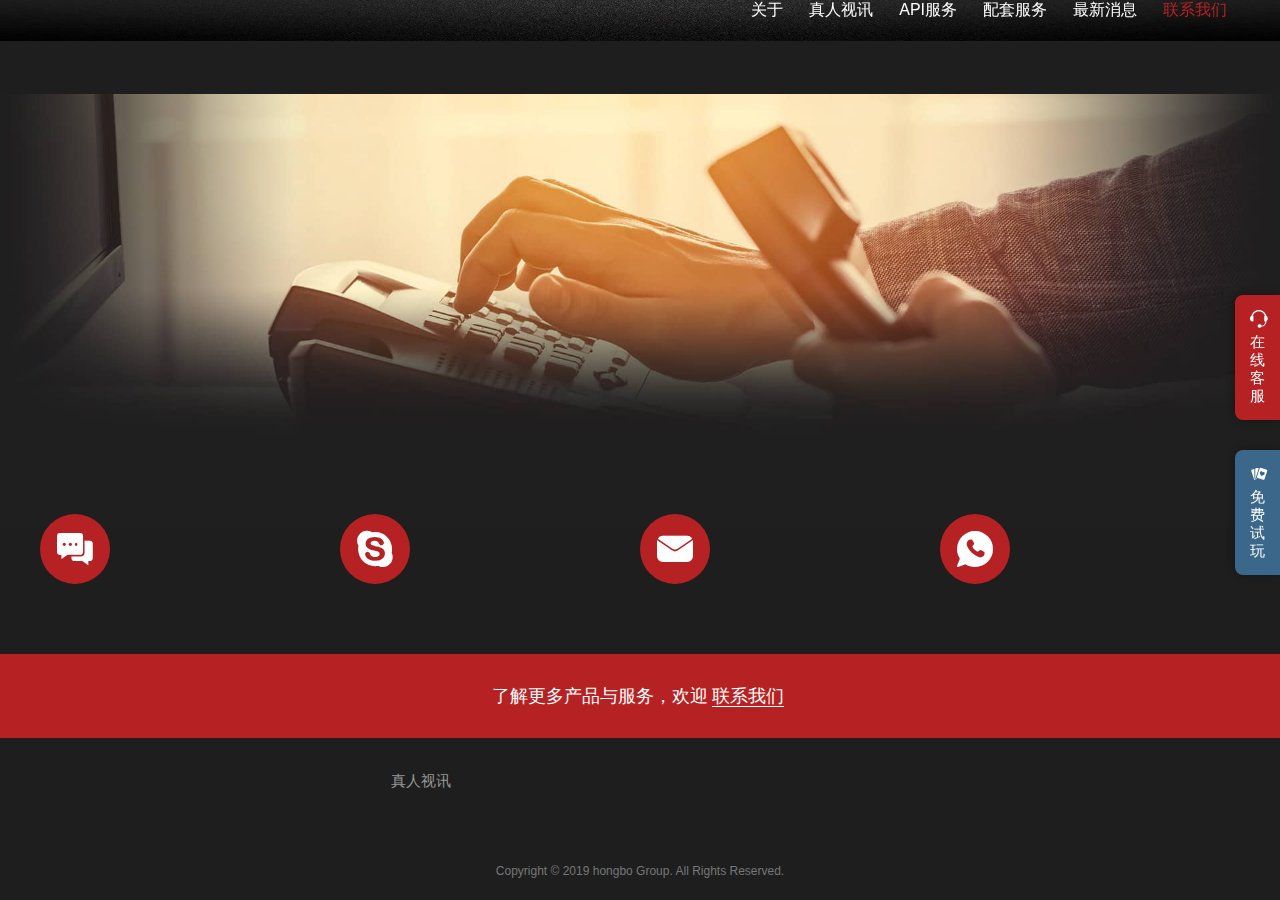
==== commit 3e750e93: "Update index.html" ====
--- a/index.html
+++ b/index.html
@@ -5,7 +5,7 @@
         <meta name="viewport" content="width=device-width, initial-scale=1.0, user-scalable=no">
         <meta content="telephone=no" name="format-detection">
         <title>BMW</title>
-        <link rel="icon" href="imgs/favicon.ico" type="imgs/x-icon">
+        <!-- <link rel="icon" href="imgs/favicon.ico" type="imgs/x-icon"> -->
         <link rel="stylesheet" href="css/animate.min.css">
         <link rel="stylesheet" href="css/icon.css">
         <link rel="stylesheet" href="css/swiper.min.css">
@@ -19,10 +19,10 @@
     <body style="">
         <header>
             <div class="head-box">
-                <div class="head-logo"><a href="index.html"><img src="imgs/logo-head.png" alt=""></a></div>
+                <!-- <div class="head-logo"><a href="index.html"><img src="imgs/logo-head.png" alt=""></a></div> -->
                 <div class="head-nav">
                     <ul>
-                        <li><a href="">关于红博</a></li>
+                        <li><a href="">关于</a></li>
                         <li><a href="">真人视讯</a></li>
                         <li><a href="">API服务</a></li>
                         <li><a href="">配套服务</a></li>
@@ -41,7 +41,7 @@
             <div class="main-bg contact-bg fixed"></div>
             <div class="contact-box">
                 <h3 class="anima animated fadeInUp" data-animation="fadeInUp">联系我们</h3>
-                <p class="anima animated fadeInUp" data-animation="fadeInUp">若对红博 的服务或产品有任何建议或咨询，欢迎透过以下方式与我们联系洽谈。</p>
+                <p class="anima animated fadeInUp" data-animation="fadeInUp">若对 的服务或产品有任何建议或咨询，欢迎透过以下方式与我们联系洽谈。</p>
             </div>
             <div class="contact-grid">
                 <div class="contact-text">
@@ -78,18 +78,18 @@
         </main>
         <footer>
             <div class="question-box">
-                <a href="./contact.html">
+                <a href=">
                     <span class="icon-question"></span>
-                    <span class="">了解更多红博产品与服务，欢迎<em>联系我们</em></span>
+                    <span class="">了解更多产品与服务，欢迎<em>联系我们</em></span>
                 </a>
             </div>
             <div class="footer-nav">
                 <ul>
                     <li>
-                        <a class="anima animated fadeInUp" data-animation="fadeInUp">关于红博</a>
+                        <a class="anima animated fadeInUp" data-animation="fadeInUp">关于</a>
                         <dl class="nav-hide">
                             <dt class="hide-li"><i></i>
-                                <a href="about.html">红博背景</a>
+                                <a href=""></a>
                             </dt>
                         </dl>
                     </li>
@@ -97,21 +97,21 @@
                         <a class="anima animated fadeInUp" data-animation="fadeInUp">娱乐产品</a>
                         <dl class="nav-hide">
                             <dt class="hide-li"><i></i>
-                                <a href="casino.html">真人视讯</a>
+                                <a href="">真人视讯</a>
                             </dt>
                         </dl>
                     </li>
                     <li>
-                        <a href="api.html" class="anima animated fadeInUp" data-animation="fadeInUp">API服务</a>
+                        <a href="" class="anima animated fadeInUp" data-animation="fadeInUp">API服务</a>
                     </li>
                     <li>
-                        <a href="services.html" class="anima animated fadeInUp" data-animation="fadeInUp">配套服务</a>
+                        <a href="" class="anima animated fadeInUp" data-animation="fadeInUp">配套服务</a>
                     </li>
                     <li>
-                        <a href="news.html" class="anima animated fadeInUp" data-animation="fadeInUp">最新消息</a>
+                        <a href="" class="anima animated fadeInUp" data-animation="fadeInUp">最新消息</a>
                     </li>
                     <li>
-                        <a href="contact.html" class="anima animated fadeInUp" data-animation="fadeInUp">联系我们</a>
+                        <a href="" class="anima animated fadeInUp" data-animation="fadeInUp">联系我们</a>
                     </li>
                 </ul>
             </div>
@@ -126,7 +126,7 @@
                 <a class="float-btn float-services" href="https://pc87.pechatshop.com/chat/Hotline/channel.jsp?cid=5029110&amp;cnfid=10114&amp;j=3040270755&amp;s=1" target="_blank">
                     <span> 在线客服 </span>
                 </a>
-                <a href="casino.html" class="float-btn float-free">
+                <a href="" class="float-btn float-free">
                     <span> 免费试玩 </span>
                 </a>
             </div>
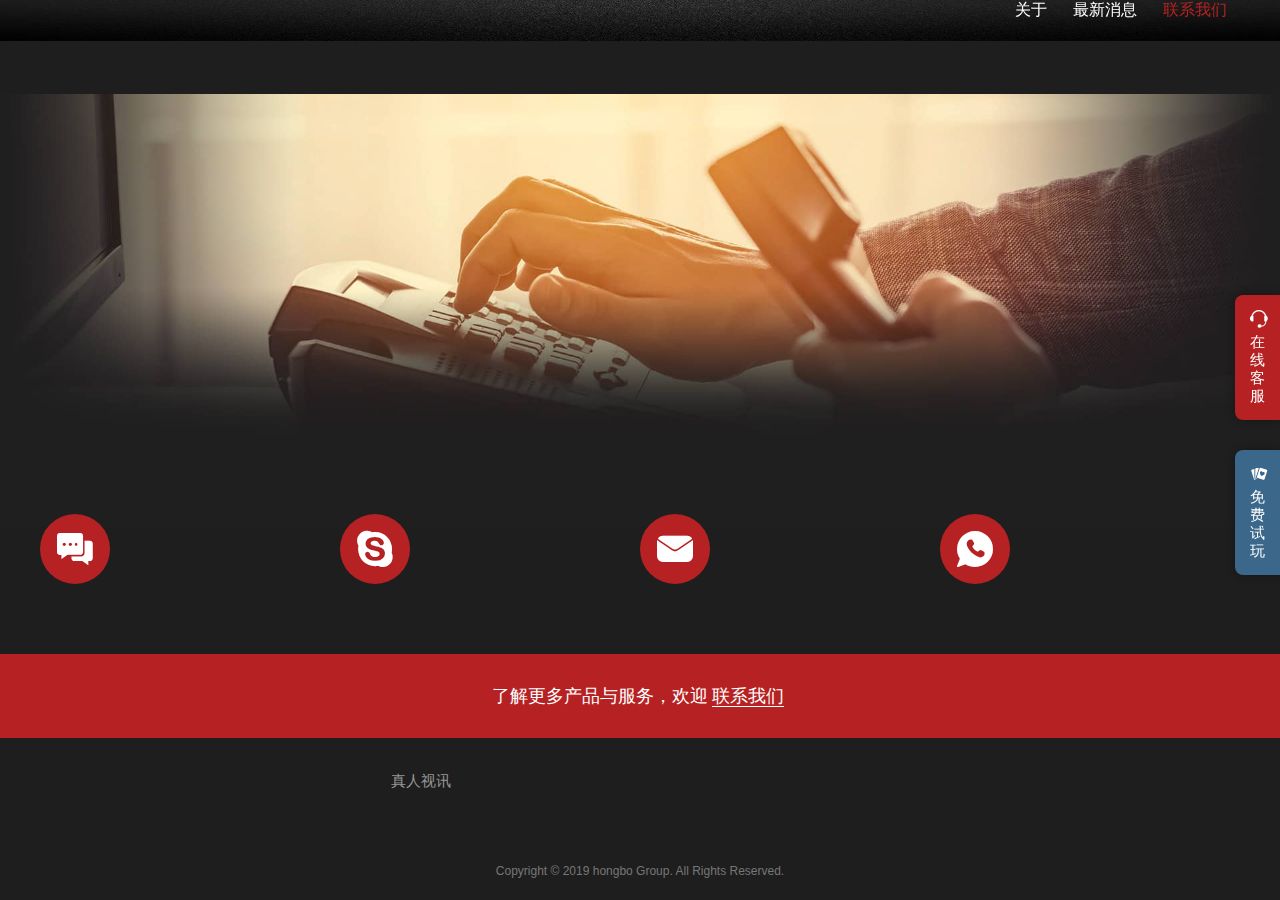
==== commit 79df0acc: "Update index.html" ====
--- a/index.html
+++ b/index.html
@@ -16,16 +16,13 @@
         <script type="text/javascript" src="js/com.js"></script>
         <script type="text/javascript" src="js/isScroll.js"></script>
     </head>
-    <body style="">
+    <body>
         <header>
             <div class="head-box">
                 <!-- <div class="head-logo"><a href="index.html"><img src="imgs/logo-head.png" alt=""></a></div> -->
                 <div class="head-nav">
                     <ul>
                         <li><a href="">关于</a></li>
-                        <li><a href="">真人视讯</a></li>
-                        <li><a href="">API服务</a></li>
-                        <li><a href="">配套服务</a></li>
                         <li><a href="">最新消息</a></li>
                         <li><a href="" class="active">联系我们</a></li>
                     </ul>
